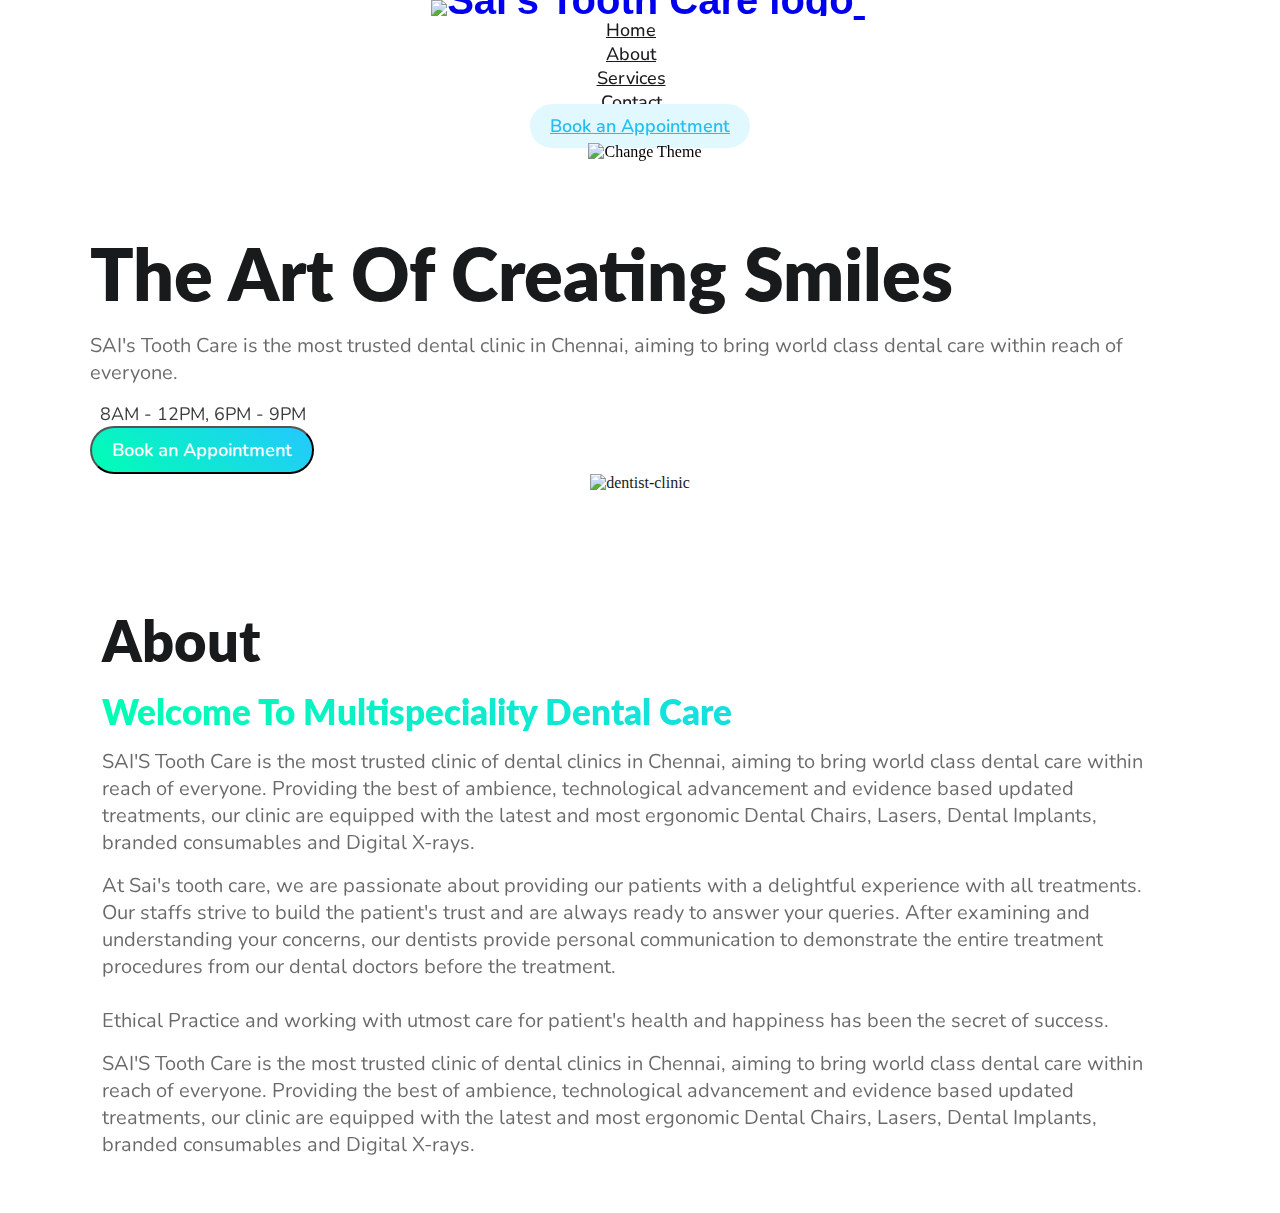
==== index.html @ fd43a9fb "about container added" ====
<!DOCTYPE html>
<html lang="en">

<head>
    <meta charset="UTF-8">
    <meta http-equiv="X-UA-Compatible" content="IE=edge">
    <meta name="viewport" content="width=device-width, initial-scale=1.0">
    <title>Sai's Tooth Care</title>
    <link rel="icon" href="images/favicon.png">
    <meta name="description"
        content="SAI'S Tooth Care is the most trusted dental clinic in Chennai, aiming to bring world class dental care within reach of everyone.">
    <meta name="keywords" content="SAI'S Tooth Care clinic, Dental Clinics, chennai dental, tooth care chennai, dental hospital near me, dental clinic, dental and medical problems,dental braces cost in chennai, dental centar, dental care, dental doctor, dental doctor near me, dental solutions, dental services, Multispeciality Dental Care, Multispeciality,  Dental Surgeon,dental treatment, dental technology, SAI'S TOOTH CARE, sai tooth care, sais tooth care chennai, Dental Fillings, Root Canal Treatment, Wisdom Teeth Removal, Braces &amp; Aligners, Dental Implants, Dentures, Bridges &amp; Crowns,
        Kids Dentistry, Smile Makeover, Teeth Whitening, Mouth Ulcers, Dental Consulting, doctor consulting,">
    <!-- css -->
    <link rel="stylesheet" href="styles/index.css">
    <link rel="stylesheet" href="styles/mobile.css">
    <link href="https://cdn.jsdelivr.net/npm/bootstrap@5.2.0-beta1/dist/css/bootstrap.min.css" rel="stylesheet"
        integrity="sha384-0evHe/X+R7YkIZDRvuzKMRqM+OrBnVFBL6DOitfPri4tjfHxaWutUpFmBp4vmVor" crossorigin="anonymous">
</head>

<body onload="myFunction()">
    <div id="loader">
        <lottie-player src="images/40503-gladiator-tooth.json" background="transparent" speed="1" loop autoplay>
        </lottie-player>
    </div>

    <div style="display:none;" id="main" class="animate-bottom main">
        <!-- NavBar -->
        <div class="sticky-top">
            <nav class="navbar navbar-expand-md justify-content-center ">
                <div class="container-fluid">
                    <a class="navbar-brand" href="index.html">
                        <img id="logo" src="images/logoclr.png" loading="lazy" title="Sai's Tooth Care"
                            alt="Sai's Tooth Care logo">
                    </a>
                    <button class="navbar-toggler" type="button" data-bs-toggle="collapse"
                        data-bs-target="#navbarNavDropdown" aria-controls="navbarNavDropdown" aria-expanded="false"
                        aria-label="Toggle navigation">
                        <span class="navbar-toggler-icon"></span>
                    </button>

                    <div class="collapse navbar-collapse justify-content-end " id="navbarNavDropdown">
                        <ul class="navbar-nav">
                            <li class="nav-item">
                                <a class="nav-link" aria-current="page" title="Home" href="index.html#home">Home</a>
                            </li>
                            <li class="nav-item">
                                <a class="nav-link" title="About" href="index.html#about">About</a>
                            </li>
                            <li class="nav-item">
                                <a class="nav-link" title="Services" href="index.html#services">Services</a>
                            </li>
                            <li class="nav-item">
                                <a class="nav-link" title="Contact" href="index.html#contact">Contact</a>
                            </li>
                            <li> <a class="btn btn-light nav-btn" href="#" style="border-radius: 50px;"
                                    title="Book an Appointment" type="button">Book an Appointment</a>
                            </li>
                            <li><img src="images/moon.png" id="daynight" alt="Change Theme" title="Change Theme">
                            </li>
                        </ul>
                    </div>
                </div>
            </nav>
        </div>
        <!-- top -->
        <section id="home">
            <div class="row">
                <div class="col-md-6 home-left">
                    <h1>The Art Of Creating Smiles
                        <lottie-player class="smile" src="https://assets8.lottiefiles.com/packages/lf20_I54hLY.json"
                            background="transparent" speed="1" loop autoplay>
                        </lottie-player>
                    </h1>
                    <p class="para">
                        SAI's Tooth Care is the most trusted dental clinic in Chennai, aiming to bring world class
                        dental care within reach of everyone.
                    </p>
                    <p title="Opening Time" class="time"><i class="far fa-clock"></i>8AM - 12PM, 6PM - 9PM</p>
                    <button class="btn btn-light top-btn" href="#" title="Book an Appointment" type="button">Book an
                        Appointment</buttons>
                </div>
                <div class="col-md-6 justify-content-center">
                    <img class="homesnap" src="images/dentist-clinic.png" alt="dentist-clinic">
                </div>
            </div>
        </section>

        <!-- About -->
        <section id="about">
            <h2>About</h2>
            <div class="row  about-row">
                <div class="col-md-4 justify-content-center">
                    <lottie-player class="about-snap"
                        src="https://assets6.lottiefiles.com/private_files/lf30_tolm1dij.json" background="transparent"
                        speed="1" loop autoplay>
                    </lottie-player>
                </div>
                <div class="col-md-8">
                    <h3>Welcome To Multispeciality Dental Care</h3>
                    <p class="para">
                        SAI'S Tooth Care is the most trusted clinic of dental clinics in Chennai, aiming to bring world
                        class dental care within reach of everyone. Providing the best of ambience, technological
                        advancement and evidence based updated treatments, our clinic are equipped with the latest and
                        most ergonomic Dental Chairs, Lasers, Dental Implants, branded consumables and Digital X-rays.
                    </p>
                </div>
            </div>
            <div class="row about-row">
                <div class="col-md-8">
                    <!-- <h3>Welcome To Multispeciality Dental Care</h3> -->
                    <p class="para">
                        At Sai's tooth care, we are passionate about providing our patients with a delightful experience
                        with all treatments. Our staffs strive to build the patient's trust and are always ready to
                        answer your queries. After examining and understanding your concerns, our dentists provide
                        personal communication to demonstrate the entire treatment procedures from our dental doctors
                        before the treatment. <br><br>
                        Ethical Practice and working with utmost care for patient's health and happiness has been the
                        secret of success.
                    </p>
                </div>
                <div class="col-md-4 justify-content-center">
                    <lottie-player class="about-snap" src="https://assets6.lottiefiles.com/packages/lf20_slcgd0bi.json"
                        background="transparent" speed="1" loop autoplay>
                    </lottie-player>
                </div>
            </div>
            <div class="row about-row">
                <div class="col-md-4 justify-content-center">
                    <lottie-player class="about-snap"
                        src="https://assets6.lottiefiles.com/packages/lf20_slcgd0bi.json" background="transparent"
                        speed="1" loop autoplay>
                    </lottie-player>
                </div>
                <div class="col-md-8">
                    <!-- <h3>Welcome To Multispeciality Dental Care</h3> -->
                    <p class="para">
                        SAI'S Tooth Care is the most trusted clinic of dental clinics in Chennai, aiming to bring world
                        class dental care within reach of everyone. Providing the best of ambience, technological
                        advancement and evidence based updated treatments, our clinic are equipped with the latest and
                        most ergonomic Dental Chairs, Lasers, Dental Implants, branded consumables and Digital X-rays.
                    </p>
                </div>
            </div>
        </section>
    </div>

    <!-- JavaScript Bundle with Popper -->
    <script src="index.js"></script>
    <script>
        var myVar;

        function myFunction() {
            myVar = setTimeout(showPage);
        }

        function showPage() {
            document.getElementById("loader").style.display = "none";
            document.getElementById("main").style.display = "block";
        }
    </script>
    <script src="https://cdn.jsdelivr.net/npm/bootstrap@5.2.0-beta1/dist/js/bootstrap.bundle.min.js"
        integrity="sha384-pprn3073KE6tl6bjs2QrFaJGz5/SUsLqktiwsUTF55Jfv3qYSDhgCecCxMW52nD2" crossorigin="anonymous">
    </script>
    <script defer src="https://use.fontawesome.com/releases/v5.15.4/js/all.js"
        integrity="sha384-rOA1PnstxnOBLzCLMcre8ybwbTmemjzdNlILg8O7z1lUkLXozs4DHonlDtnE7fpc" crossorigin="anonymous">
    </script>
    <script src="https://unpkg.com/@lottiefiles/lottie-player@latest/dist/lottie-player.js"></script>
</body>

</html>
---- styles/index.css ----
@import url('https://fonts.googleapis.com/css2?family=Lato:ital,wght@0,300;0,400;0,700;0,900;1,300;1,400;1,700;1,900&display=swap');
@import url('https://fonts.googleapis.com/css2?family=Nunito:ital,wght@0,200;0,300;0,400;0,500;0,600;0,700;0,800;0,900;1,200;1,300;1,400;1,500;1,600;1,700;1,800;1,900&display=swap');

* {
    margin: 0;
    padding: 0;
}

/*******   Scrollbar   *******/

/* width */
::-webkit-scrollbar {
    width: 10px;
}

/* Track */
::-webkit-scrollbar-track {
    box-shadow: inset 0 0 5px #dadada;
    border-radius: 10px;
}

/* Handle */
::-webkit-scrollbar-thumb {
    background: rgb(132, 132, 132);
    border-radius: 10px;
}

/* Handle on hover */
::-webkit-scrollbar-thumb:hover {
    background-color: rgb(116, 116, 116);
}

.dark_mode {
    --primary-color: #ffffff;
    --secondary-color: #181A1B;
    --third-color: #25bcef24;
    --fourth-color: #181A1B;
}

:root {
    --primary-color: #181A1B;
    --secondary-color: #fff;
    --third-color: #e2f8ff;
    --fourth-color: #7455F7;
}

#loader {
    position: absolute;
    background-color: aquamarine;
    border-radius: 50%;
    left: 50%;
    top: 50%;
    z-index: 1;
    width: 200px;
    margin: -100px 0 0 -100px;
}

#main {
    display: none;
}

.main {
    text-align: center;
}

body {
    margin: 0;
    padding: 0;
    background-color: var(--secondary-color) !important;
}

h1,
h2,
h3 {
    font-family: 'Lato', sans-serif;
    font-weight: 800 !important;
    margin-bottom: 1rem !important;
}

h1 {
    font-size: 4.5rem !important;
}

h2 {
    font-size: 3.5rem !important;
}

h3 {
    font-size: 2.2rem !important;
    /* color: #24c8ff !important; */
    background: -webkit-linear-gradient(42deg, #00ffb3 0%, #24c8ff 100%);
    -webkit-background-clip: text;
    -webkit-text-fill-color: transparent;
    text-decoration: underline !important;
}

p {
    font-family: 'Nunito', sans-serif;
}

.sticky-top {
    backdrop-filter: blur(20px);
}

.navbar-brand {
    text-align: start;
    font-size: 2.5rem !important;
    line-height: 0;
    font-weight: 700;
    font-family: 'Urbanist', sans-serif;
}

.navbar-brand img {
    height: 4rem;
    padding-left: 1rem;
    padding-right: 0;
}

.nav-link {
    color: var(--primary-color) !important;
    font-weight: 500 !important;
    font-size: 18px !important;
    transition: 300ms !important;
    padding-right: 18px !important;
    font-family: 'Nunito', sans-serif;
}

.nav-link.active {
    font-weight: 600 !important;
    color: #25BEEF !important;
}

.nav-link:hover {
    color: #25BEEF !important;
    text-decoration: underline;
}

.navbar-toggler-icon {
    border-color: rgb(255, 255, 255) !important;
}

.navbar-toggler {
    padding: var(--bs-navbar-toggler-padding-y) 0.5rem !important;
    font-size: var(--bs-navbar-toggler-font-size);
    line-height: 1;
    color: rgb(255 255 255) !important;
    background-color: rgb(255 255 255) !important;
    border: var(--bs-border-width) solid rgb(255, 255, 255) !important;
}

.nav-btn {
    color: #25BEEF !important;
    background-color: var(--third-color) !important;
    font-family: 'Nunito', sans-serif !important;
    border-radius: 50px !important;
    font-size: 18px !important;
    font-weight: 600 !important;
    padding: 10px 20px !important;
    transition: 300ms !important;
}

.nav-btn:hover {
    color: #fff !important;
    background-color: #25BEEF !important;
}

#daynight {
    width: 45px;
    padding: 5px;
    margin-left: 10px;
    cursor: pointer;
}

#daynight:hover {
    border-radius: 50px;
}

/* top */
#home {
    padding: 5% 7% 4%;
    color: var(--primary-color);
    z-index: -9;
    display: flex;
    align-items: center;
}

.home-left {
    text-align: start !important;
    padding: 2rem auto !important;
}

.para {
    font-size: 20px !important;
    margin-bottom: 1rem !important;
    color: var(--primary-color) !important;
    opacity: 65%;
}

.time {
    display: flex;
    font-size: 18px !important;
    align-items: center;
    cursor: pointer;
    color: var(--primary-color) !important;
    opacity: 85%;
}

.fa-clock {
    color: #24c8ff !important;
    padding-right: 10px;
    font-size: 45px;
    font-weight: 700;
}

.smile {
    width: 100px;
    margin: 1px;
    position: absolute;
    left: 600px;
    top: -140px;
}

.top-btn {
    color: rgb(255, 255, 255) !important;
    background: linear-gradient(42deg, #00ffb3 0%, #24c8ff 100%) !important;
    border-radius: 50px !important;
    font-family: 'Nunito', sans-serif !important;
    font-size: 18px !important;
    font-weight: 600 !important;
    padding: 10px 20px !important;
    transition: 600ms !important;
}

.top-btn:hover {
    transform: scale(1.05) !important;
    background: linear-gradient(42deg, #25BEEF 0%, #77ffd6 100%) !important;
}

.homesnap {
    z-index: -9;
    width: 100%;
}

/* about */
#about {
    padding: 5% 8% 3%;
    color: var(--primary-color) !important;
    text-align: left !important;
}

.about-row {
    display: flex !important;
    align-items: center;
}

.about-snap {
    z-index: -9;
    width: 100%;
}
---- styles/mobile.css ----
@media only screen and (max-width: 800px) {
    .navbar-brand img {
        height: 3rem;
        padding-left: 1rem;
    }

    .nav-link {
        font-size: 16px !important;
        padding-right: 16px !important;
    }

    .nav-btn {
        font-size: 14px !important;
        padding: 10px 12px !important;
    }

    /* top */
    #home {
        padding: 6% 6% 4%;
    }

    .home-left {
        padding: 1rem auto !important;
    }

    h1 {
        font-size: 3rem !important;
        margin-bottom: 1rem !important;
    }

    .para {
        font-size: 18px !important;
    }

    .time {
        font-size: 16px !important;
    }

    .smile {
        width: 90px;
        left: 290px;
        top: -260px;
    }

    .top-btn {
        font-size: 16px !important;
        padding: 10px 15px !important;
    }

    #about {
        padding: 5% 6% 3%;
    }
}

@media only screen and (max-width: 480px) {
    #home {
        padding: 14% 6% 4%;
    }

    .home-left {
        text-align: center !important;
    }

    .homesnap {
        padding: 4%;
    }

    .smile {
        display: none;
    }

    .time {
        justify-content: center;
        text-align: center;
    }
}
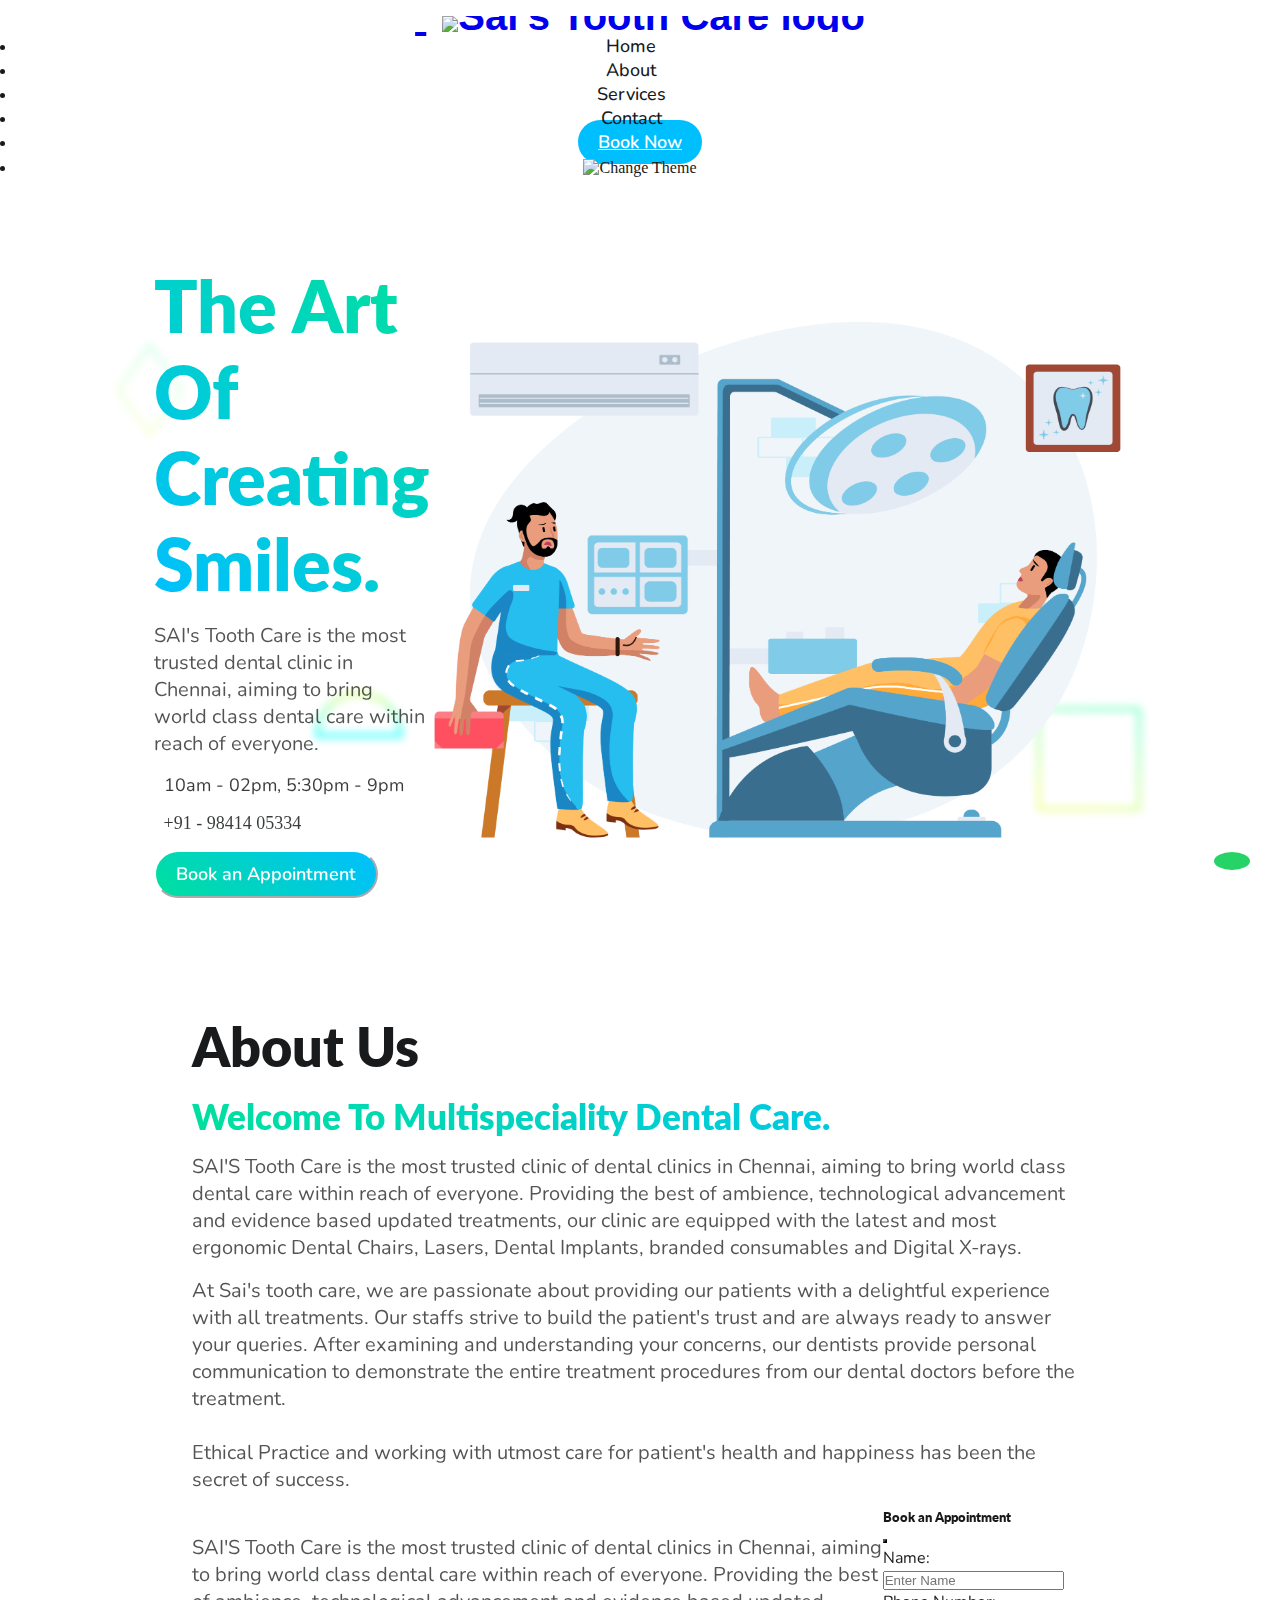
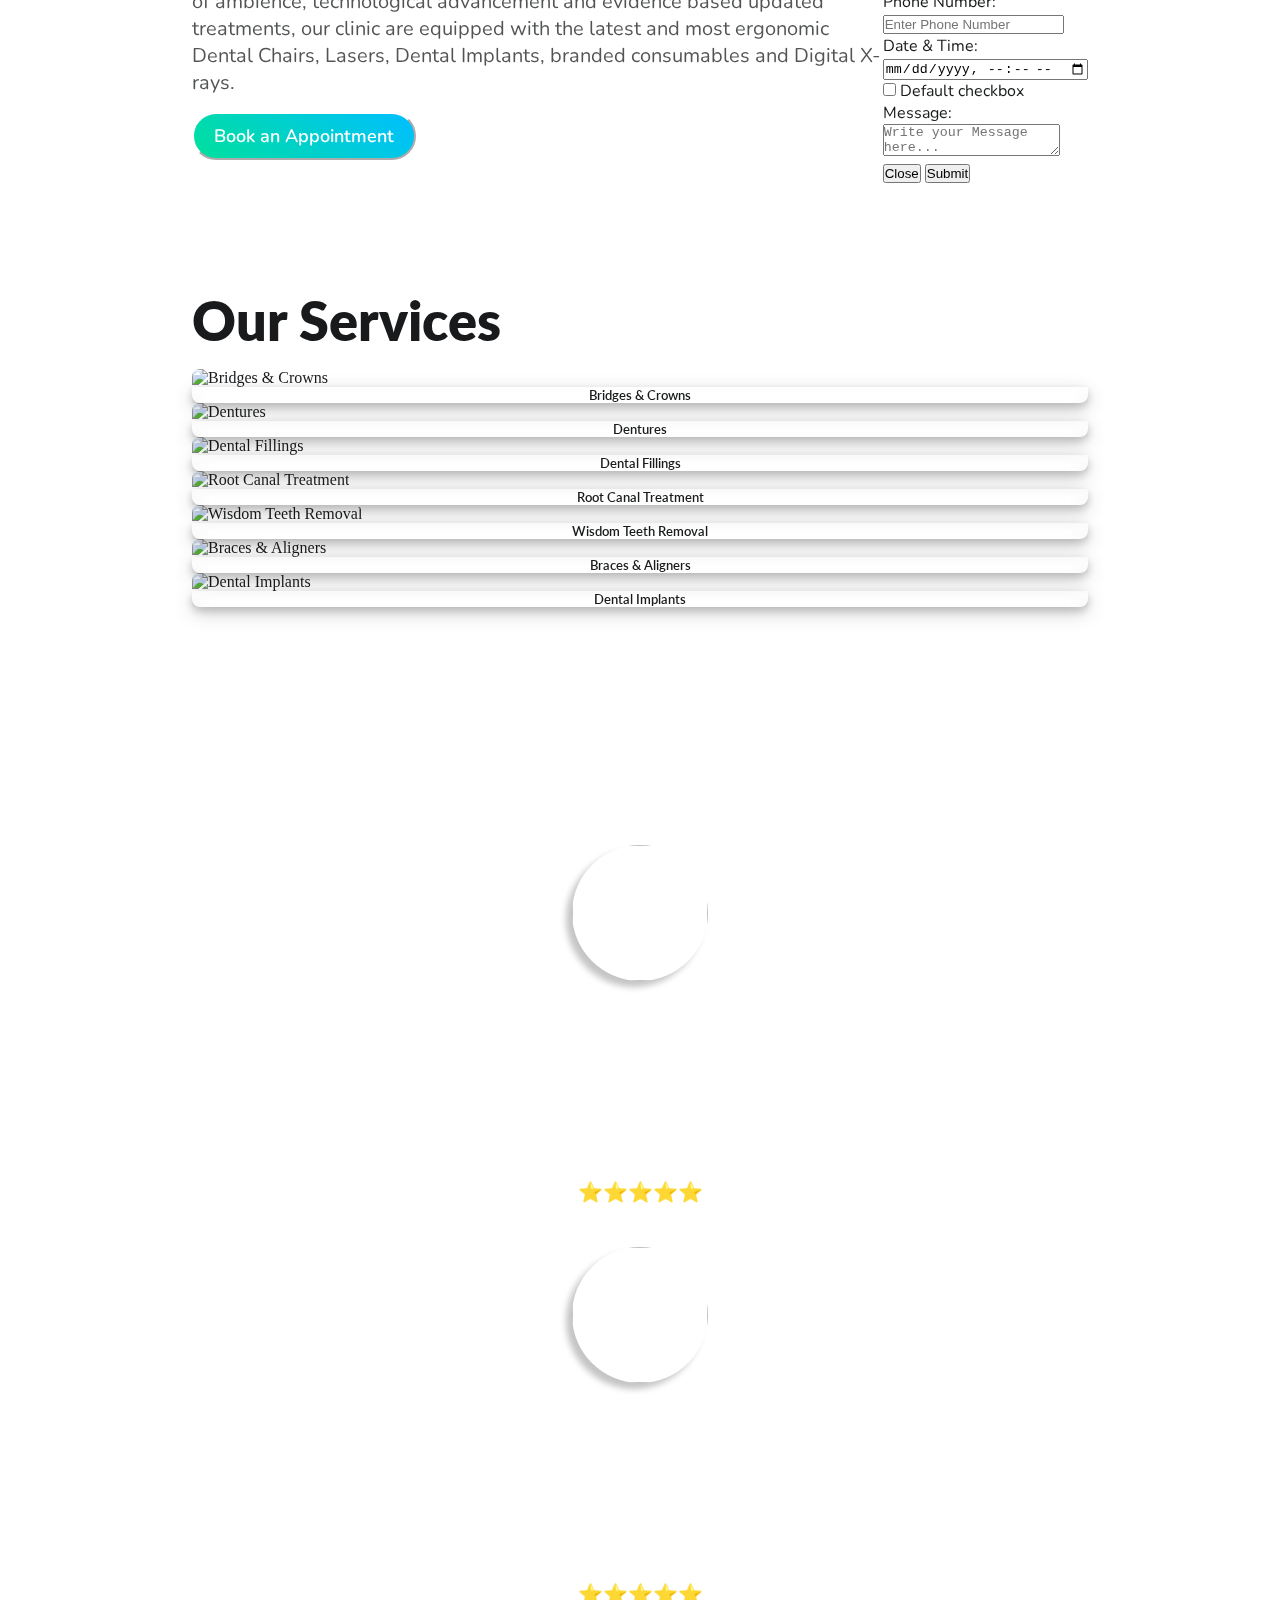
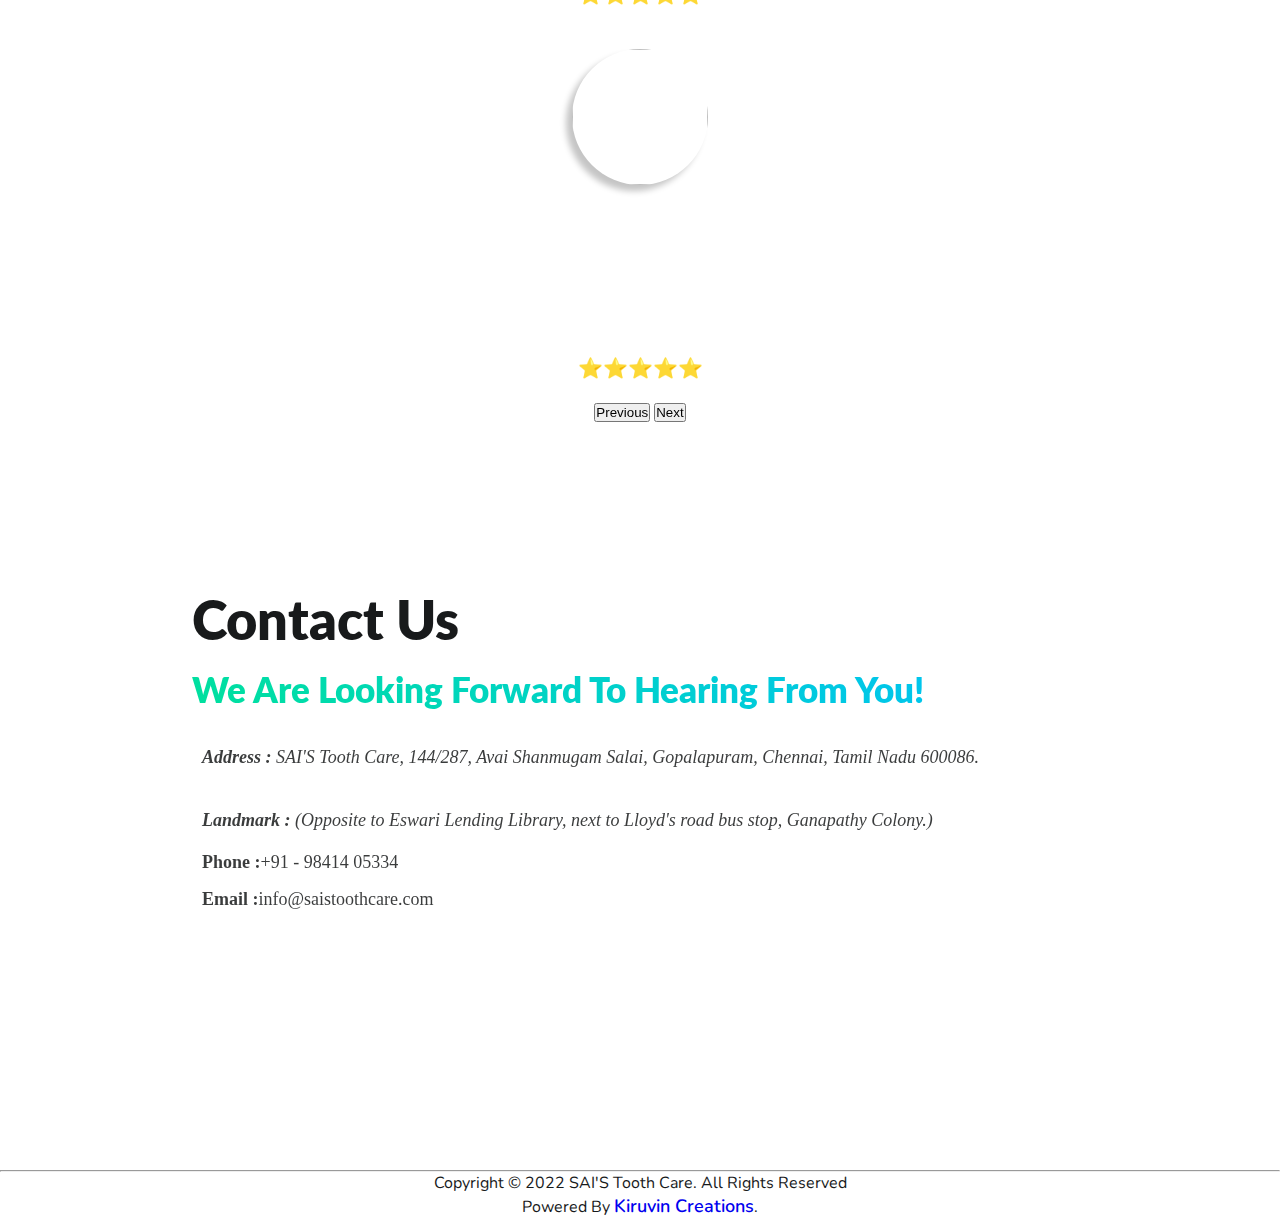
==== commit b171c1be: "bg changed size changed and more" ====
--- a/index.html
+++ b/index.html
@@ -18,27 +18,50 @@
         integrity="sha384-0evHe/X+R7YkIZDRvuzKMRqM+OrBnVFBL6DOitfPri4tjfHxaWutUpFmBp4vmVor" crossorigin="anonymous">
 </head>
 
-<body onload="myFunction()">
+<body onload="myFunction()" class="">
     <div id="loader">
         <lottie-player src="images/40503-gladiator-tooth.json" background="transparent" speed="1" loop autoplay>
         </lottie-player>
     </div>
 
     <div style="display:none;" id="main" class="animate-bottom main">
+        <a href="http://wa.me/+918552085521" target="_blank" title="Whatsapp" class="whatsapp"><i
+                class="fab fa-whatsapp" aria-hidden="true"></i></a>
+        <style>
+            .whatsapp {
+                position: fixed !important;
+                bottom: 30px;
+                right: 30px;
+                z-index: 99;
+                border: none;
+                outline: none;
+                background-color: #25D366;
+                color: white;
+                cursor: pointer;
+                padding: 9px 18px;
+                border-radius: 50%;
+                font-size: 30px;
+                transition: 300ms;
+            }
+
+            .whatsapp:hover {
+                color: white;
+                bottom: 35px;
+            }
+        </style>
         <!-- NavBar -->
         <div class="sticky-top">
             <nav class="navbar navbar-expand-md justify-content-center ">
                 <div class="container-fluid">
-                    <a class="navbar-brand" href="index.html">
-                        <img id="logo" src="images/logoclr.png" loading="lazy" title="Sai's Tooth Care"
-                            alt="Sai's Tooth Care logo">
-                    </a>
                     <button class="navbar-toggler" type="button" data-bs-toggle="collapse"
                         data-bs-target="#navbarNavDropdown" aria-controls="navbarNavDropdown" aria-expanded="false"
                         aria-label="Toggle navigation">
                         <span class="navbar-toggler-icon"></span>
-                    </button>
-
+                    </button><a class="navbar-brand" href="index.html">
+                        <img id="logo" src="images/logoclr.png" loading="lazy" title="Sai's Tooth Care"
+                            alt="Sai's Tooth Care logo">
+                    </a>
+                    <img src="images/moon.png" id="daynight" alt="Change Theme" title="Change Theme">
                     <div class="collapse navbar-collapse justify-content-end " id="navbarNavDropdown">
                         <ul class="navbar-nav">
                             <li class="nav-item">
@@ -53,96 +76,360 @@
                             <li class="nav-item">
                                 <a class="nav-link" title="Contact" href="index.html#contact">Contact</a>
                             </li>
-                            <li> <a class="btn btn-light nav-btn" href="#" style="border-radius: 50px;"
-                                    title="Book an Appointment" type="button">Book an Appointment</a>
-                            </li>
-                            <li><img src="images/moon.png" id="daynight" alt="Change Theme" title="Change Theme">
+                            <li> <a class="btn btn-light nav-btn" href="#" data-bs-toggle="modal"
+                                    data-bs-target="#exampleModal" title="Book an Appointment" type="button" style="
+                                    border-radius: 50px;" title="Book an Appointment" type="button">Book Now</a> </li>
+                            <li> <img src="images/moon.png" id="daynights" alt="Change Theme" title="Change Theme">
                             </li>
                         </ul>
                     </div>
                 </div>
             </nav>
         </div>
-        <!-- top -->
-        <section id="home">
-            <div class="row">
-                <div class="col-md-6 home-left">
-                    <h1>The Art Of Creating Smiles
-                        <lottie-player class="smile" src="https://assets8.lottiefiles.com/packages/lf20_I54hLY.json"
+        <main>
+            <!-- top -->
+            <section id="home">
+                <div class="row">
+                    <div class="col-md-6 home-left">
+                        <h1>The Art Of Creating Smiles.
+                            <!-- <lottie-player class="smile" src="https://assets8.lottiefiles.com/packages/lf20_I54hLY.json"
+                            background="transparent" speed="1" loop autoplay>
+                        </lottie-player> -->
+                        </h1>
+                        <p class="para">
+                            SAI's Tooth Care is the most trusted dental clinic in Chennai, aiming to bring world class
+                            dental care within reach of everyone.
+                        </p>
+                        <p title="Opening Time" class="time"><i class="far fa-clock"></i>10am - 02pm, 5:30pm - 9pm</p>
+                        <a title="Call SAI's tooth care" class="time" href="tel:+9198414 05334"><i
+                                class="fas fa-phone-alt"></i>+91 - 98414 05334</a>
+                        <button class="btn btn-light top-btn" data-bs-toggle="modal" data-bs-target="#exampleModal"
+                            title="Book an Appointment" type="button">Book an Appointment</buttons>
+                    </div>
+                    <div class="col-md-6 home-right justify-content-center">
+                        <img class="homesnap" loading="lazy" src="images/dentist-clinic.png" alt="dentist-clinic">
+                    </div>
+                </div>
+            </section>
+
+            <!-- About -->
+            <section id="about">
+                <h2>About Us</h2>
+                <div class="row  about-row">
+                    <div class="col-md-4 justify-content-center">
+                        <lottie-player class="about-snap"
+                            src="https://assets6.lottiefiles.com/private_files/lf30_tolm1dij.json"
                             background="transparent" speed="1" loop autoplay>
                         </lottie-player>
-                    </h1>
-                    <p class="para">
-                        SAI's Tooth Care is the most trusted dental clinic in Chennai, aiming to bring world class
-                        dental care within reach of everyone.
-                    </p>
-                    <p title="Opening Time" class="time"><i class="far fa-clock"></i>8AM - 12PM, 6PM - 9PM</p>
-                    <button class="btn btn-light top-btn" href="#" title="Book an Appointment" type="button">Book an
-                        Appointment</buttons>
-                </div>
-                <div class="col-md-6 justify-content-center">
-                    <img class="homesnap" src="images/dentist-clinic.png" alt="dentist-clinic">
-                </div>
-            </div>
-        </section>
-
-        <!-- About -->
-        <section id="about">
-            <h2>About</h2>
-            <div class="row  about-row">
-                <div class="col-md-4 justify-content-center">
-                    <lottie-player class="about-snap"
-                        src="https://assets6.lottiefiles.com/private_files/lf30_tolm1dij.json" background="transparent"
-                        speed="1" loop autoplay>
-                    </lottie-player>
-                </div>
-                <div class="col-md-8">
-                    <h3>Welcome To Multispeciality Dental Care</h3>
-                    <p class="para">
-                        SAI'S Tooth Care is the most trusted clinic of dental clinics in Chennai, aiming to bring world
-                        class dental care within reach of everyone. Providing the best of ambience, technological
-                        advancement and evidence based updated treatments, our clinic are equipped with the latest and
-                        most ergonomic Dental Chairs, Lasers, Dental Implants, branded consumables and Digital X-rays.
-                    </p>
-                </div>
-            </div>
-            <div class="row about-row">
-                <div class="col-md-8">
-                    <!-- <h3>Welcome To Multispeciality Dental Care</h3> -->
-                    <p class="para">
-                        At Sai's tooth care, we are passionate about providing our patients with a delightful experience
-                        with all treatments. Our staffs strive to build the patient's trust and are always ready to
-                        answer your queries. After examining and understanding your concerns, our dentists provide
-                        personal communication to demonstrate the entire treatment procedures from our dental doctors
-                        before the treatment. <br><br>
-                        Ethical Practice and working with utmost care for patient's health and happiness has been the
-                        secret of success.
-                    </p>
-                </div>
-                <div class="col-md-4 justify-content-center">
-                    <lottie-player class="about-snap" src="https://assets6.lottiefiles.com/packages/lf20_slcgd0bi.json"
-                        background="transparent" speed="1" loop autoplay>
-                    </lottie-player>
-                </div>
-            </div>
-            <div class="row about-row">
-                <div class="col-md-4 justify-content-center">
-                    <lottie-player class="about-snap"
-                        src="https://assets6.lottiefiles.com/packages/lf20_slcgd0bi.json" background="transparent"
-                        speed="1" loop autoplay>
-                    </lottie-player>
-                </div>
-                <div class="col-md-8">
-                    <!-- <h3>Welcome To Multispeciality Dental Care</h3> -->
-                    <p class="para">
-                        SAI'S Tooth Care is the most trusted clinic of dental clinics in Chennai, aiming to bring world
-                        class dental care within reach of everyone. Providing the best of ambience, technological
-                        advancement and evidence based updated treatments, our clinic are equipped with the latest and
-                        most ergonomic Dental Chairs, Lasers, Dental Implants, branded consumables and Digital X-rays.
-                    </p>
-                </div>
-            </div>
-        </section>
+                    </div>
+                    <div class="col-md-8">
+                        <h3>Welcome To Multispeciality Dental Care.</h3>
+                        <p class="para">
+                            SAI'S Tooth Care is the most trusted clinic of dental clinics in Chennai, aiming to bring
+                            world
+                            class dental care within reach of everyone. Providing the best of ambience, technological
+                            advancement and evidence based updated treatments, our clinic are equipped with the latest
+                            and
+                            most ergonomic Dental Chairs, Lasers, Dental Implants, branded consumables and Digital
+                            X-rays.
+                        </p>
+                    </div>
+                </div>
+                <div style="flex-wrap: wrap-reverse;" class="row about-row">
+                    <div class="col-md-8">
+                        <p class="para">
+                            At Sai's tooth care, we are passionate about providing our patients with a delightful
+                            experience
+                            with all treatments. Our staffs strive to build the patient's trust and are always ready to
+                            answer your queries. After examining and understanding your concerns, our dentists provide
+                            personal communication to demonstrate the entire treatment procedures from our dental
+                            doctors
+                            before the treatment. <br><br>
+                            Ethical Practice and working with utmost care for patient's health and happiness has been
+                            the
+                            secret of success.
+                        </p>
+                    </div>
+                    <div class="col-md-4 justify-content-center">
+                        <lottie-player class="about-snap"
+                            src="https://assets7.lottiefiles.com/packages/lf20_bgjah2jz.json" background="transparent"
+                            speed="1" loop autoplay>
+                        </lottie-player>
+                    </div>
+                </div>
+                <div class="row about-row">
+                    <div class="col-md-4 justify-content-center">
+                        <lottie-player class="about-snap"
+                            src="https://assets6.lottiefiles.com/packages/lf20_slcgd0bi.json" background="transparent"
+                            speed="1" loop autoplay>
+                        </lottie-player>
+                    </div>
+                    <div class="col-md-8">
+                        <p class="para">
+                            SAI'S Tooth Care is the most trusted clinic of dental clinics in Chennai, aiming to bring
+                            world
+                            class dental care within reach of everyone. Providing the best of ambience, technological
+                            advancement and evidence based updated treatments, our clinic are equipped with the latest
+                            and
+                            most ergonomic Dental Chairs, Lasers, Dental Implants, branded consumables and Digital
+                            X-rays.
+                        </p>
+                        <button class="btn btn-light top-btn" data-bs-toggle="modal" data-bs-target="#exampleModal"
+                            title="Book an Appointment" type="button">Book an Appointment</buttons>
+                    </div>
+
+                    <div class="modal fade" id="exampleModal" tabindex="-1" aria-labelledby="exampleModalLabel"
+                        aria-hidden="true">
+                        <div class="modal-dialog">
+                            <div class="modal-content">
+                                <div class="modal-header">
+                                    <h5 class="modal-title" id="exampleModalLabel">Book an Appointment</h5>
+                                    <button type="button" class="btn-close" data-bs-dismiss="modal"
+                                        aria-label="Close"></button>
+                                </div>
+                                <div class="modal-body">
+                                    <form>
+                                        <div class="mb-3">
+                                            <label for="recipient-name" class="col-form-label">Name:</label>
+                                            <input type="text" name="Name" class="form-control" required
+                                                placeholder="Enter Name" id="recipient-name">
+                                        </div>
+                                        <!-- <div class="mb-3">
+                                        <label for="recipient-email" class="col-form-label">Email:</label>
+                                        <input type="email" class="form-control" id="recipient-name">
+                                    </div> -->
+                                        <div class="mb-3">
+                                            <label for="recipient-tel" class="col-form-label">Phone Number:</label>
+                                            <input type="tel" name="Phone" class="form-control" required
+                                                placeholder="Enter Phone Number" id="recipient-name">
+                                        </div>
+                                        <div class="mb-3">
+                                            <label for="datetime" class="col-form-label">Date & Time:</label>
+                                            <input type="datetime-local" id="datetime-local" class="form-control"
+                                                required placeholder="Date & Time">
+                                        </div>
+
+                                        <div class="form-check">
+                                            <input class="form-check-input" type="checkbox" value="checkbox"
+                                                id="flexCheckDefault">
+                                            <label class="form-check-label" for="flexCheckDefault">
+                                                Default checkbox
+                                            </label>
+                                        </div>
+                                        <div class="mb-3">
+                                            <label for="message-text" class="col-form-label">Message:</label>
+                                            <textarea class="form-control" name="Message" required
+                                                placeholder="Write your Message here..." id="message-text"></textarea>
+                                        </div>
+                                    </form>
+                                </div>
+                                <div class="modal-footer">
+                                    <button type="button" class="btn btn-secondary"
+                                        data-bs-dismiss="modal">Close</button>
+                                    <button type="button" class="btn btn-primary">Submit</button>
+                                </div>
+                            </div>
+                        </div>
+                    </div>
+                </div>
+            </section>
+            <!-- Services -->
+            <section id="services">
+                <h2>Our Services</h2>
+                <div class="row g-3" style="justify-content: center;">
+                    <div class="col-12 col-md-4 col-lg-3 py-2">
+                        <div class="card" title="Bridges & Crowns">
+                            <img src="images/Bridges-Crowns.jpg" class="card-img-top" alt="Bridges & Crowns">
+                            <div class="card-body">
+                                <h5 class="card-title">Bridges & Crowns</h5>
+                            </div>
+                        </div>
+                    </div>
+                    <div class="col-12 col-md-4 col-lg-3 py-2">
+                        <div class="card" title="Dentures">
+                            <img src="images/dentures.jpg" class="card-img-top" loading="lazy" alt="Dentures">
+                            <div class="card-body">
+                                <h5 class="card-title">Dentures</h5>
+                            </div>
+                        </div>
+                    </div>
+                    <div class="col-12 col-md-4 col-lg-3 py-2">
+                        <div class="card" title="Dental Fillings">
+                            <img src="images/dental-fillings.jpg" class="card-img-top" loading="lazy"
+                                alt="Dental Fillings">
+                            <div class="card-body">
+                                <h5 class="card-title">Dental Fillings</h5>
+                            </div>
+                        </div>
+                    </div>
+                    <div class="col-12 col-md-4 col-lg-3 py-2">
+                        <div class="card" title="Root Canal Treatment">
+                            <img src="images/root-canal-treatment.jpg" class="card-img-top" loading="lazy"
+                                alt="Root Canal Treatment">
+                            <div class="card-body">
+                                <h5 class="card-title">Root Canal Treatment</h5>
+                            </div>
+                        </div>
+                    </div>
+                    <div class="col-12 col-md-4 col-lg-3 py-2">
+                        <div class="card" title="Wisdom Teeth Removal">
+                            <img src="images/wisdom-teeth-removal.jpg" class="card-img-top" loading="lazy"
+                                alt="Wisdom Teeth Removal">
+                            <div class="card-body">
+                                <h5 class="card-title">Wisdom Teeth Removal</h5>
+                            </div>
+                        </div>
+                    </div>
+                    <div class="col-12 col-md-4 col-lg-3 py-2">
+                        <div class="card" title="Braces & Aligners">
+                            <img src="images/braces-aligners.jpg" class="card-img-top" loading="lazy"
+                                alt="Braces & Aligners">
+                            <div class="card-body">
+                                <h5 class="card-title">Braces & Aligners</h5>
+                            </div>
+                        </div>
+                    </div>
+                    <div class="col-12 col-md-4 col-lg-3 py-2">
+                        <div class="card" title="Dental Implants">
+                            <img src="images/dental-implants.jpg" class="card-img-top" loading="lazy"
+                                alt="Dental Implants">
+                            <div class="card-body">
+                                <h5 class="card-title">Dental Implants</h5>
+                            </div>
+                        </div>
+                    </div>
+                </div>
+            </section>
+
+
+            <!-- testimonial -->
+            <section class="testimonial text-center">
+                <div class="container">
+                    <div class="heading white-heading">
+                        Testimonial
+                    </div>
+                    <div id="carouselExampleIndicators" class="carousel slide" data-bs-ride="carousel">
+                        <div class="carousel-inner" role="listbox">
+                            <div class="carousel-item active">
+                                <div class="testimonial4_slide">
+                                    <img src="https://cdn-icons-png.flaticon.com/512/3177/3177440.png"
+                                        class="img-circle img-responsive" />
+                                    <p>I am wondered by the patience of the doctor who answered each and every concern
+                                        of
+                                        mine regarding the problem, procedure and cost. A patient needs to know if they
+                                        are
+                                        in good hands and Sai's Tooth Care definitely made me feel that. Thank you so
+                                        much
+                                        for the wonderful outcome of the treatment undergone.
+                                    </p>
+                                    <h4>Thendral Saravanan</h4>
+                                    <p class="stars">⭐⭐⭐⭐⭐</p>
+                                </div>
+                            </div>
+                            <div class="carousel-item">
+                                <div class="testimonial4_slide">
+                                    <img src="https://cdn-icons-png.flaticon.com/512/3177/3177440.png"
+                                        class="img-circle img-responsive" />
+                                    <p>Visited sai Dental clinic for getting my teeth filled. Dr. Indhumathy did a
+                                        beautiful
+                                        composite filling and gave me tips on maintenance of teeth and importance of
+                                        regular
+                                        brushing and flossing. The standards of the clinic is in par with most other
+                                        advanced clinics. Doctor also gave me a tour around the clinic and it was very
+                                        impressive.
+                                    </p>
+                                    <h4>Saro Saranya</h4>
+                                    <p class="stars">⭐⭐⭐⭐⭐</p>
+                                </div>
+                            </div>
+                            <div class="carousel-item">
+                                <div class="testimonial4_slide">
+                                    <img src="https://cdn-icons-png.flaticon.com/512/3177/3177440.png"
+                                        class="img-circle img-responsive" />
+                                    <p>Finding a dentist isn’t hard. Finding a good dentist is a little more of a
+                                        challenge.
+                                        Finding a dentist you absolutely trust and like going to is like winning the
+                                        gold
+                                        medal..Excellent family dental clinic providing friendly and professional
+                                        services
+                                        customized to every individual patient's needs.
+                                    </p>
+                                    <h4>Kiran babani</h4>
+                                    <p class="stars">⭐⭐⭐⭐⭐</p>
+                                </div>
+                            </div>
+                        </div>
+                        <button class="carousel-control-prev" type="button" data-bs-target="#carouselExampleIndicators"
+                            data-bs-slide="prev">
+                            <span class="carousel-control-prev-icon" aria-hidden="true"></span>
+                            <span class="visually-hidden">Previous</span>
+                        </button>
+                        <button class="carousel-control-next" type="button" data-bs-target="#carouselExampleIndicators"
+                            data-bs-slide="next">
+                            <span class="carousel-control-next-icon" aria-hidden="true"></span>
+                            <span class="visually-hidden">Next</span>
+                        </button>
+                    </div>
+                </div>
+            </section>
+
+            <!-- Contact -->
+            <section id="contact">
+                <h2>Contact Us</h2>
+                <h3>We Are Looking Forward To Hearing From You!</h3>
+                <div class="row">
+                    <div class="col-sm-12 col-md-6 address">
+                        <a href="https://goo.gl/maps/KR3ChK2BuzgPSYSm9" target="_blank" title="Address" class="time">
+                            <Address><i class="fas fa-map-marked-alt c-icon"></i> <b> Address : </b>SAI'S Tooth Care,
+                                144/287, Avai Shanmugam Salai, Gopalapuram, Chennai, Tamil Nadu 600086.</Address>
+                        </a>
+                        <a href="https://goo.gl/maps/KR3ChK2BuzgPSYSm9" target="_blank" title="Landmark" class="time">
+                            <Address><i class="fas fa-map c-icon"></i><b> Landmark : </b>(Opposite to Eswari Lending
+                                Library, next to Lloyd's road bus stop, Ganapathy Colony.)</Address>
+                        </a>
+                        <a title="Call SAI's tooth care" class="time tel-mail" target="_blank"
+                            href="tel:+9198414 05334"><i class="fas fa-phone-alt  c-icon"></i><b>Phone : </b> +91 -
+                            98414 05334</a>
+                        <a title="Mail SAI's tooth care" class="time tel-mail" target="_blank"
+                            href="mailto:info@saistoothcare.com"><i class="fas fa-envelope  c-icon"></i></i>
+                            <b>Email : </b> info@saistoothcare.com</a>
+                        <div class="row">
+                            <div class="col">
+                                <a class="btn facebook s-icon" href="#" target="_blank" title="Facebook"
+                                    role="button"><i class="fab fa-facebook-f "></i></a>
+                            </div>
+                            <div class="col">
+                                <a class="btn instagram s-icon" href="#" target="_blank" title="Instagram"
+                                    role="button"><i class="fab fa-instagram"></i></a>
+                            </div>
+                            <div class="col">
+                                <a class="btn twitter s-icon" href="#" target="_blank" title="Twitter" role="button"><i
+                                        class="fab fa-twitter"></i></a>
+                            </div>
+                        </div>
+
+                    </div>
+                    <iframe class="col-sm-12 col-md-6 justify-content-center"
+                        src="https://www.google.com/maps/embed?pb=!1m14!1m8!1m3!1d7773.590815864222!2d80.25988!3d13.048691!3m2!1i1024!2i768!4f13.1!3m3!1m2!1s0x0%3A0xedb656ef9f4739bd!2sSAI&#39;S%20TOOTH%20CARE!5e0!3m2!1sen!2sin!4v1660898668279!5m2!1sen!2sin"
+                        allowfullscreen="" loading="lazy" referrerpolicy="no-referrer-when-downgrade">
+                    </iframe>
+                </div>
+
+            </section>
+            <hr>
+        </main>
+
+
+        <!-- footer -->
+        <footer>
+            <section id="footer">
+                <p>Copyright © 2022 SAI'S Tooth Care. All Rights Reserved</p>
+                <p class="font3">Powered By <a class="footlink" title="Kiruvin Creations" target="_blank"
+                        href="https://www.kiruvin.com/">Kiruvin
+                        Creations</a>.
+                </p>
+            </section>
+        </footer>
     </div>
 
     <!-- JavaScript Bundle with Popper -->
--- a/styles/index.css
+++ b/styles/index.css
@@ -4,37 +4,35 @@
 * {
     margin: 0;
     padding: 0;
+    scroll-behavior: smooth;
 }
 
 /*******   Scrollbar   *******/
 
-/* width */
 ::-webkit-scrollbar {
     width: 10px;
 }
 
-/* Track */
 ::-webkit-scrollbar-track {
-    box-shadow: inset 0 0 5px #dadada;
     border-radius: 10px;
 }
 
-/* Handle */
 ::-webkit-scrollbar-thumb {
-    background: rgb(132, 132, 132);
+    background: rgba(83, 83, 83, 0.5);
     border-radius: 10px;
-}
-
-/* Handle on hover */
+    opacity: 60%;
+}
+
 ::-webkit-scrollbar-thumb:hover {
-    background-color: rgb(116, 116, 116);
+    background-color: rgba(77, 77, 77, 0.76);
 }
 
 .dark_mode {
     --primary-color: #ffffff;
-    --secondary-color: #181A1B;
+    --secondary-color: #1c2021;
     --third-color: #25bcef24;
     --fourth-color: #181A1B;
+    --fliter: grayscale(10%) invert(90%) contrast(100%);
 }
 
 :root {
@@ -42,6 +40,7 @@
     --secondary-color: #fff;
     --third-color: #e2f8ff;
     --fourth-color: #7455F7;
+    --fliter: none;
 }
 
 #loader {
@@ -66,40 +65,74 @@
 body {
     margin: 0;
     padding: 0;
+    color: var(--primary-color) !important;
     background-color: var(--secondary-color) !important;
+    background-image: url("data:image/svg+xml,%3Csvg xmlns='http://www.w3.org/2000/svg' viewBox='0 0 1600 900'%3E%3Cdefs%3E%3ClinearGradient id='a' x1='0' x2='0' y1='1' y2='0' gradientTransform='rotate(0,0.5,0.5)'%3E%3Cstop offset='0' stop-color='%230FF'/%3E%3Cstop offset='1' stop-color='%23CF6'/%3E%3C/linearGradient%3E%3ClinearGradient id='b' x1='0' x2='0' y1='0' y2='1' gradientTransform='rotate(200,0.5,0.5)'%3E%3Cstop offset='0' stop-color='%23E5FF3E'/%3E%3Cstop offset='1' stop-color='%2323FFA3'/%3E%3C/linearGradient%3E%3C/defs%3E%3Cg fill='%23FFF' fill-opacity='0' stroke-miterlimit='10'%3E%3Cg stroke='url(%23a)' stroke-width='3.3'%3E%3Cpath d='M1409 581 1450.35 511 1490 581z'/%3E%3Ccircle stroke-width='1.1' transform='' cx='500' cy='100' r='40'/%3E%3Cpath transform='' d='M400.86 735.5h-83.73c0-23.12 18.74-41.87 41.87-41.87S400.86 712.38 400.86 735.5z'/%3E%3C/g%3E%3Cg stroke='url(%23b)' stroke-width='1'%3E%3Cpath transform='' d='M149.8 345.2 118.4 389.8 149.8 434.4 181.2 389.8z'/%3E%3Crect stroke-width='2.2' transform='' x='1039' y='709' width='100' height='100'/%3E%3Cpath transform='' d='M1426.8 132.4 1405.7 168.8 1363.7 168.8 1342.7 132.4 1363.7 96 1405.7 96z'/%3E%3C/g%3E%3C/g%3E%3C/svg%3E");
+    background-attachment: fixed;
+    background-size: cover;
+}
+
+main {
+    backdrop-filter: blur(4px) !important;
 }
 
 h1,
 h2,
-h3 {
+h3,
+h5 {
     font-family: 'Lato', sans-serif;
     font-weight: 800 !important;
-    margin-bottom: 1rem !important;
 }
 
 h1 {
     font-size: 4.5rem !important;
-}
-
-h2 {
-    font-size: 3.5rem !important;
-}
-
-h3 {
-    font-size: 2.2rem !important;
-    /* color: #24c8ff !important; */
-    background: -webkit-linear-gradient(42deg, #00ffb3 0%, #24c8ff 100%);
+    background: -webkit-linear-gradient(224deg, #00e09d 0%, #00bfff 100%);
     -webkit-background-clip: text;
     -webkit-text-fill-color: transparent;
     text-decoration: underline !important;
+    margin-bottom: 1rem !important;
+}
+
+h2 {
+    font-size: 3.4rem !important;
+    position: relative;
+    text-decoration: none;
+    cursor: pointer;
+    margin-bottom: 1rem !important;
+}
+
+
+h2::after {
+    position: absolute;
+    bottom: 0;
+    left: 0;
+    content: "";
+    width: 0%;
+    height: 3px;
+    background-color: var(--primary-color);
+    transition: all 0.5s;
+}
+
+h2:hover::after {
+    width: 15%;
+}
+
+h3 {
+    font-size: 2.2rem !important;
+    background: -webkit-linear-gradient(42deg, #00e09d 0%, #00bfff 100%);
+    -webkit-background-clip: text;
+    -webkit-text-fill-color: transparent;
+    text-decoration: underline !important;
+    margin-bottom: 1rem !important;
 }
 
 p {
     font-family: 'Nunito', sans-serif;
+    color: var(--primary-color) !important;
 }
 
 .sticky-top {
-    backdrop-filter: blur(20px);
+    background-color: var(--secondary-color);
 }
 
 .navbar-brand {
@@ -114,6 +147,10 @@
     height: 4rem;
     padding-left: 1rem;
     padding-right: 0;
+}
+
+.container-fluid {
+    padding: 1rem !important;
 }
 
 .nav-link {
@@ -123,6 +160,8 @@
     transition: 300ms !important;
     padding-right: 18px !important;
     font-family: 'Nunito', sans-serif;
+    position: relative;
+    text-decoration: none;
 }
 
 .nav-link.active {
@@ -130,9 +169,19 @@
     color: #25BEEF !important;
 }
 
-.nav-link:hover {
-    color: #25BEEF !important;
-    text-decoration: underline;
+.nav-link::after {
+    position: absolute;
+    top: 30px;
+    left: 8px;
+    content: "";
+    width: 0%;
+    height: 3px;
+    background-color: #25BEEF !important;
+    transition: all 0.5s;
+}
+
+.nav-link:hover::after {
+    width: 80%;
 }
 
 .navbar-toggler-icon {
@@ -149,8 +198,8 @@
 }
 
 .nav-btn {
-    color: #25BEEF !important;
-    background-color: var(--third-color) !important;
+    color: #fff !important;
+    background-color: #00bfff !important;
     font-family: 'Nunito', sans-serif !important;
     border-radius: 50px !important;
     font-size: 18px !important;
@@ -165,25 +214,43 @@
 }
 
 #daynight {
+    display: none;
     width: 45px;
     padding: 5px;
     margin-left: 10px;
+    z-index: 99;
     cursor: pointer;
 }
 
-#daynight:hover {
+
+#daynights {
+    width: 45px;
+    padding: 5px;
+    margin: auto 10px;
+    z-index: 99;
+    cursor: pointer;
+}
+
+#daynight:hover,
+#daynights:hover {
     border-radius: 50px;
+    background-color: #4b4b4b6c !important;
+
 }
 
 /* top */
 #home {
-    padding: 5% 7% 4%;
-    color: var(--primary-color);
+    padding: 5% 12% 4%;
     z-index: -9;
     display: flex;
     align-items: center;
 }
 
+#home .row {
+    display: flex !important;
+    align-items: center;
+}
+
 .home-left {
     text-align: start !important;
     padding: 2rem auto !important;
@@ -192,24 +259,30 @@
 .para {
     font-size: 20px !important;
     margin-bottom: 1rem !important;
-    color: var(--primary-color) !important;
-    opacity: 65%;
+    opacity: 75%;
 }
 
 .time {
     display: flex;
     font-size: 18px !important;
+    color: var(--primary-color) !important;
     align-items: center;
+    text-decoration: none;
     cursor: pointer;
-    color: var(--primary-color) !important;
     opacity: 85%;
-}
-
-.fa-clock {
+    margin-bottom: 1rem !important;
+}
+
+.fa-clock,
+.fa-phone-alt {
     color: #24c8ff !important;
     padding-right: 10px;
     font-size: 45px;
     font-weight: 700;
+}
+
+.fa-phone-alt {
+    font-size: 40px !important;
 }
 
 .smile {
@@ -221,19 +294,22 @@
 }
 
 .top-btn {
-    color: rgb(255, 255, 255) !important;
-    background: linear-gradient(42deg, #00ffb3 0%, #24c8ff 100%) !important;
+    color: #fff !important;
+    background: linear-gradient(42deg, #00e09d 0%, #00bfff 100%) !important;
+    border-color: white !important;
     border-radius: 50px !important;
     font-family: 'Nunito', sans-serif !important;
     font-size: 18px !important;
     font-weight: 600 !important;
     padding: 10px 20px !important;
-    transition: 600ms !important;
+    transition: 300ms !important;
 }
 
 .top-btn:hover {
+    color: #fff !important;
+    background: linear-gradient(42deg, #00bfff 0%, #00e09d 100%) !important;
     transform: scale(1.05) !important;
-    background: linear-gradient(42deg, #25BEEF 0%, #77ffd6 100%) !important;
+    border-color: white !important;
 }
 
 .homesnap {
@@ -241,10 +317,30 @@
     width: 100%;
 }
 
+.home-right {
+    display: flex;
+    justify-content: center;
+    align-items: center;
+}
+
+.modal-dialog,
+.modal-header,
+.modal-footer,
+.modal-body {
+    background-color: var(--secondary-color) !important;
+    color: var(--primary-color) !important;
+    border: none !important;
+    font-family: 'Nunito', sans-serif;
+}
+
+.btn-close {
+    color: #fff !important;
+    background-color: #fff !important;
+}
+
 /* about */
 #about {
-    padding: 5% 8% 3%;
-    color: var(--primary-color) !important;
+    padding: 5% 15% 3%;
     text-align: left !important;
 }
 
@@ -256,4 +352,380 @@
 .about-snap {
     z-index: -9;
     width: 100%;
-}+}
+
+/* services */
+#services {
+    padding: 5% 15% 5%;
+    text-align: left !important;
+}
+
+.card {
+    border-radius: 10px !important;
+    transition: 150ms;
+    background-color: #ffffff0b !important;
+}
+
+.card:hover {
+    transform: scale(1.054);
+}
+
+.card-body {
+    border-radius: 0 0 8px 8px !important;
+    box-shadow: 0 4px 8px 0 rgba(0, 0, 0, 0.2), 0 6px 20px 0 rgba(0, 0, 0, 0.19);
+}
+
+.card-img-top {
+    border-radius: 8px 8px 0 0 !important;
+}
+
+.card-title {
+    font-weight: 600 !important;
+}
+
+.card-body,
+.card-title {
+    background-color: #ffffff00 !important;
+    backdrop-filter: blur(8px) !important;
+    text-align: center !important;
+    color: var(--primary-color) !important;
+    cursor: pointer;
+}
+
+/* contact */
+#contact {
+    padding: 5% 15% 3%;
+    color: var(--primary-color) !important;
+    text-align: left !important;
+}
+
+address {
+    margin-bottom: 0 !important;
+    text-align: left !important;
+}
+
+.address {
+    text-align: left !important;
+    display: flex;
+    flex-direction: column;
+    align-items: flex-start;
+    justify-content: left;
+    padding-bottom: 1rem !important;
+}
+
+.c-icon {
+    color: #24c8ff !important;
+    padding-right: 10px;
+    font-size: 40px;
+    font-weight: 700;
+}
+
+.s-icon {
+    width: 60px;
+    height: 60px;
+    text-align: center;
+    text-decoration: none;
+}
+
+.s-icon:hover {
+    opacity: 0.8;
+}
+
+.facebook {
+    background-color: #3B5998 !important;
+    color: white !important;
+    border-radius: 50px !important;
+    font-size: 30px !important;
+}
+
+.twitter {
+    background-color: #55ACEE !important;
+    color: white !important;
+    border-radius: 50px !important;
+    font-size: 30px !important;
+}
+
+.instagram {
+    background: radial-gradient(circle at 30% 108%, #fdf497 0%, #fdf497 10%, #fd5949 45%, #d6249f 60%, #285AEB 100%) !important;
+    color: white !important;
+    border-radius: 50px !important;
+    font-size: 30px !important;
+}
+
+iframe {
+    padding: 2%;
+    border: 0;
+    filter: var(--fliter);
+}
+
+/* footer */
+#footer {
+    text-align: center;
+}
+
+.footlink {
+    text-decoration: none !important;
+    font-weight: 600 !important;
+    font-size: 18px !important;
+}
+
+
+.heading {
+    text-align: center;
+    color: #454343;
+    font-size: 30px;
+    font-weight: 700;
+    position: relative;
+    margin-bottom: 70px;
+    text-transform: uppercase;
+    z-index: 999;
+}
+
+.white-heading {
+    color: #ffffff;
+}
+
+.heading:after {
+    content: ' ';
+    position: absolute;
+    top: 100%;
+    left: 50%;
+    height: 40px;
+    width: 180px;
+    border-radius: 4px;
+    transform: translateX(-50%);
+    background: url(img/heading-line.png);
+    background-repeat: no-repeat;
+    background-position: center;
+}
+
+.white-heading:after {
+    background: url(https://i.ibb.co/d7tSD1R/heading-line-white.png);
+    background-repeat: no-repeat;
+    background-position: center;
+}
+
+.heading span {
+    font-size: 18px;
+    display: block;
+    font-weight: 500;
+}
+
+.white-heading span {
+    color: #ffffff;
+}
+
+/*-----Testimonial-------*/
+
+.testimonial:after {
+    position: absolute;
+    top: -0 !important;
+    left: 0;
+    content: " ";
+    /* background: url(img/testimonial.bg-top.png); */
+    background-size: 100% 100px;
+    width: 100%;
+    height: 100px;
+    float: left;
+    z-index: 99;
+}
+
+.testimonial {
+    min-height: 375px;
+    position: relative;
+    background: url(https://images.squarespace-cdn.com/content/v1/5c3a990daf2096f4d3b98f70/1571043448138-ECL7OBUCA286AODSJJ9O/bg.jpg?format=2500w);
+    padding-top: 50px;
+    padding-bottom: 50px;
+    background-position: center;
+    background-size: cover;
+}
+
+#testimonial4 .carousel-inner:hover {
+    cursor: -moz-grab;
+    cursor: -webkit-grab;
+}
+
+#testimonial4 .carousel-inner:active {
+    cursor: -moz-grabbing;
+    cursor: -webkit-grabbing;
+}
+
+#testimonial4 .carousel-inner .item {
+    overflow: hidden;
+}
+
+.testimonial4_indicators .carousel-indicators {
+    left: 0;
+    margin: 0;
+    width: 100%;
+    font-size: 0;
+    height: 20px;
+    bottom: 15px;
+    padding: 0 5px;
+    cursor: e-resize;
+    overflow-x: auto;
+    overflow-y: hidden;
+    position: absolute;
+    text-align: center;
+    white-space: nowrap;
+}
+
+.testimonial4_indicators .carousel-indicators li {
+    padding: 0;
+    width: 14px;
+    height: 14px;
+    border: none;
+    text-indent: 0;
+    margin: 2px 3px;
+    cursor: pointer;
+    display: inline-block;
+    background: #ffffff;
+    -webkit-border-radius: 100%;
+    border-radius: 100%;
+}
+
+.testimonial4_indicators .carousel-indicators .active {
+    padding: 0;
+    width: 14px;
+    height: 14px;
+    border: none;
+    margin: 2px 3px;
+    background-color: #9dd3af;
+    -webkit-border-radius: 100%;
+    border-radius: 100%;
+}
+
+.testimonial4_indicators .carousel-indicators::-webkit-scrollbar {
+    height: 3px;
+}
+
+.testimonial4_indicators .carousel-indicators::-webkit-scrollbar-thumb {
+    background: #eeeeee;
+    -webkit-border-radius: 0;
+    border-radius: 0;
+}
+
+.testimonial4_control_button .carousel-control {
+    top: 175px;
+    opacity: 1;
+    width: 40px;
+    bottom: auto;
+    height: 40px;
+    font-size: 10px;
+    cursor: pointer;
+    font-weight: 700;
+    overflow: hidden;
+    line-height: 38px;
+    text-shadow: none;
+    text-align: center;
+    position: absolute;
+    background: transparent;
+    border: 2px solid #ffffff;
+    text-transform: uppercase;
+    -webkit-border-radius: 100%;
+    border-radius: 100%;
+    -webkit-box-shadow: none;
+    box-shadow: none;
+    -webkit-transition: all 0.6s cubic-bezier(0.3, 1, 0, 1);
+    transition: all 0.6s cubic-bezier(0.3, 1, 0, 1);
+}
+
+.testimonial4_control_button .carousel-control.left {
+    left: 7%;
+    top: 50%;
+    right: auto;
+}
+
+.testimonial4_control_button .carousel-control.right {
+    right: 7%;
+    top: 50%;
+    left: auto;
+}
+
+.testimonial4_control_button .carousel-control.left:hover,
+.testimonial4_control_button .carousel-control.right:hover {
+    color: #000;
+    background: #fff;
+    border: 2px solid #fff;
+}
+
+.testimonial4_header {
+    top: 0;
+    left: 0;
+    bottom: 0;
+    width: 550px;
+    display: block;
+    margin: 30px auto;
+    text-align: center;
+    position: relative;
+}
+
+.testimonial4_header h4 {
+    color: #ffffff;
+    font-size: 30px;
+    font-weight: 600;
+    position: relative;
+    letter-spacing: 1px;
+    text-transform: uppercase;
+}
+
+.testimonial4_slide {
+    top: 0;
+    left: 0;
+    right: 0;
+    bottom: 0;
+    width: 70%;
+    margin: auto;
+    padding: 20px;
+    position: relative;
+    text-align: center;
+}
+
+.testimonial4_slide img {
+    top: 0;
+    left: 0;
+    right: 0;
+    width: 136px;
+    height: 136px;
+    margin: auto;
+    display: block;
+    color: #f2f2f2;
+    font-size: 18px;
+    line-height: 46px;
+    text-align: center;
+    position: relative;
+    border-radius: 50%;
+    box-shadow: -6px 6px 6px rgba(0, 0, 0, 0.23);
+    -moz-box-shadow: -6px 6px 6px rgba(0, 0, 0, 0.23);
+    -o-box-shadow: -6px 6px 6px rgba(0, 0, 0, 0.23);
+    -webkit-box-shadow: -6px 6px 6px rgba(0, 0, 0, 0.23);
+}
+
+.testimonial4_slide p {
+    color: #ffffff !important;
+    font-size: 20px;
+    line-height: 1.4;
+    margin: 40px 0 20px 0;
+}
+
+.stars {
+    margin: 0 !important;
+}
+
+.testimonial4_slide h4 {
+    color: #ffffff;
+    font-size: 22px;
+
+}
+
+.testimonial .carousel {
+    padding-bottom: 50px;
+}
+
+.testimonial .carousel-control-next-icon,
+.testimonial .carousel-control-prev-icon {
+    width: 35px;
+    height: 35px;
+}
+
+/* ------testimonial  close-------*/--- a/styles/mobile.css
+++ b/styles/mobile.css
@@ -5,13 +5,21 @@
     }
 
     .nav-link {
-        font-size: 16px !important;
+        /* font-size: 16px !important; */
         padding-right: 16px !important;
     }
 
     .nav-btn {
-        font-size: 14px !important;
-        padding: 10px 12px !important;
+        font-size: 18px !important;
+        padding: 10px 20px !important;
+    }
+
+    #daynight {
+        display: block !important;
+    }
+
+    #daynights {
+        display: none;
     }
 
     /* top */
@@ -23,17 +31,31 @@
         padding: 1rem auto !important;
     }
 
+    .home-right {
+        margin: 4rem auto !important;
+    }
+
     h1 {
         font-size: 3rem !important;
         margin-bottom: 1rem !important;
     }
 
     .para {
-        font-size: 18px !important;
+        font-size: 16px !important;
+        text-align: justify;
     }
 
     .time {
         font-size: 16px !important;
+        margin-bottom: .8rem !important;
+    }
+
+    .fa-clock {
+        font-size: 40px;
+    }
+
+    .fa-phone-alt {
+        font-size: 35px !important;
     }
 
     .smile {
@@ -53,11 +75,53 @@
 }
 
 @media only screen and (max-width: 480px) {
+    .nav-link {
+        font-size: 18px !important;
+        padding-right: 16px !important;
+    }
+
+    .nav-btn {
+        font-size: 18px !important;
+        padding: 10px 12px !important;
+    }
+
+    .navbar-brand img {
+        padding-left: .3rem;
+    }
+
+    #daynight {
+        width: 45px;
+        padding: 5px;
+        margin-left: 10px;
+        z-index: 99;
+        cursor: pointer;
+    }
+
+    h1 {
+        font-size: 3rem !important;
+    }
+
+    h2 {
+        font-size: 2.5rem !important;
+    }
+
+    h2:hover::after {
+        width: 35%;
+    }
+
+    h3 {
+        font-size: 1.9rem !important;
+    }
+
     #home {
         padding: 14% 6% 4%;
     }
 
     .home-left {
+        text-align: center !important;
+    }
+
+    .home-left .para {
         text-align: center !important;
     }
 
@@ -73,4 +137,86 @@
         justify-content: center;
         text-align: center;
     }
+
+    /* services */
+    #services {
+        padding: 5% 5%;
+        text-align: left !important;
+    }
+
+    /* testimonial */
+    .testimonial4_slide p {
+        color: #ffffff !important;
+        font-size: 16px;
+        line-height: 1.4;
+        margin: 40px 0 20px 0;
+    }
+
+    .stars {
+        margin: 0 !important;
+    }
+
+    .testimonial4_slide h4 {
+        color: #ffffff;
+        font-size: 18px;
+
+    }
+
+    .testimonial .carousel {
+        padding-bottom: 20px;
+    }
+
+    .testimonial4_slide {
+        width: 80%;
+        margin: auto;
+        /* padding: 20px; */
+        position: relative;
+        text-align: center;
+    }
+
+    /* contact */
+    #contact {
+        padding: 8% 8%;
+        color: var(--primary-color) !important;
+        text-align: left !important;
+    }
+}
+
+@media only screen and (max-width: 320px) {
+    .navbar-brand img {
+        height: 2.2rem !important;
+        padding-left: 0;
+    }
+
+    .para {
+        font-size: 14px !important;
+    }
+
+    #daynight {
+        width: 45px;
+        padding: 5px;
+        margin-left: 0;
+        top: 10px;
+        left: 60%;
+    }
+
+    h1 {
+        font-size: 2rem !important;
+    }
+
+    h2 {
+        font-size: 1.7rem !important;
+    }
+
+    h3 {
+        font-size: 1.3rem !important;
+    }
+
+    .homesnap {
+        padding: 2%;
+    }
+
+    .testimonial4_slide {
+        width: 90%;
+    }
 }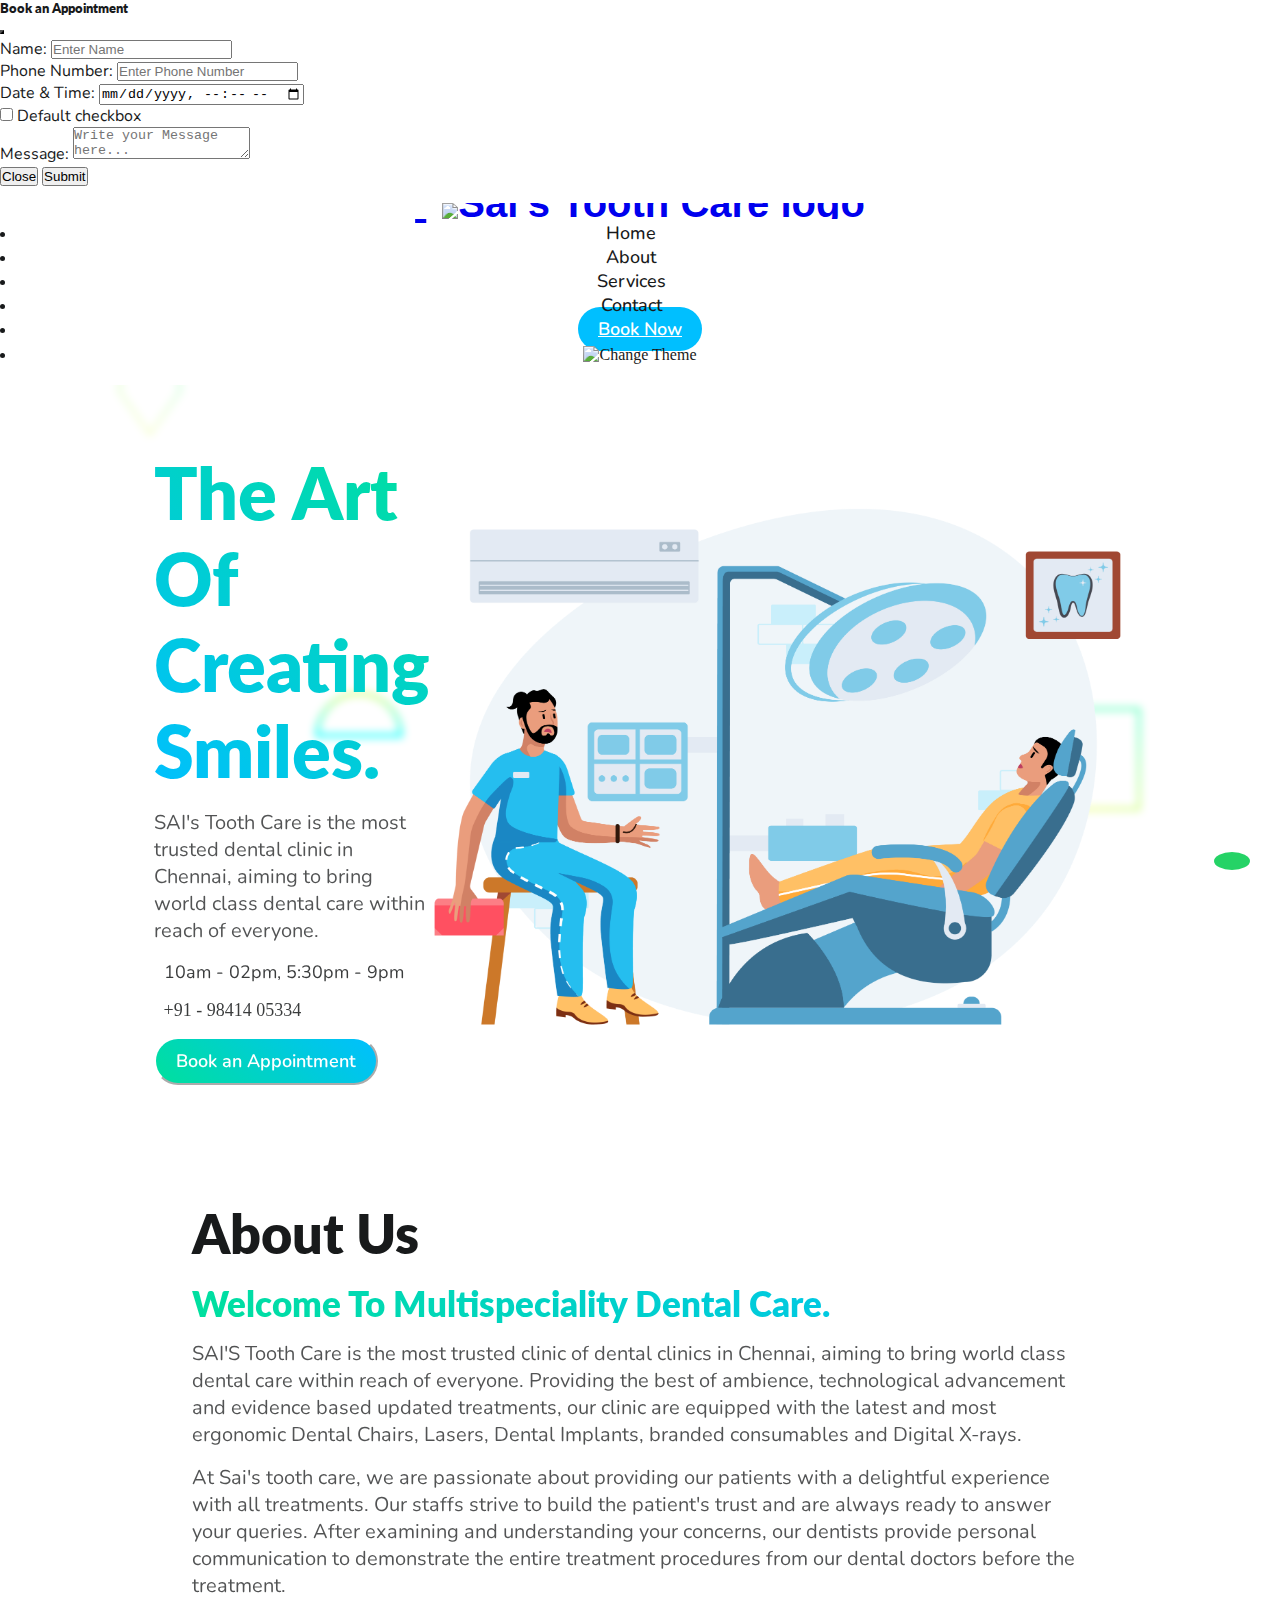
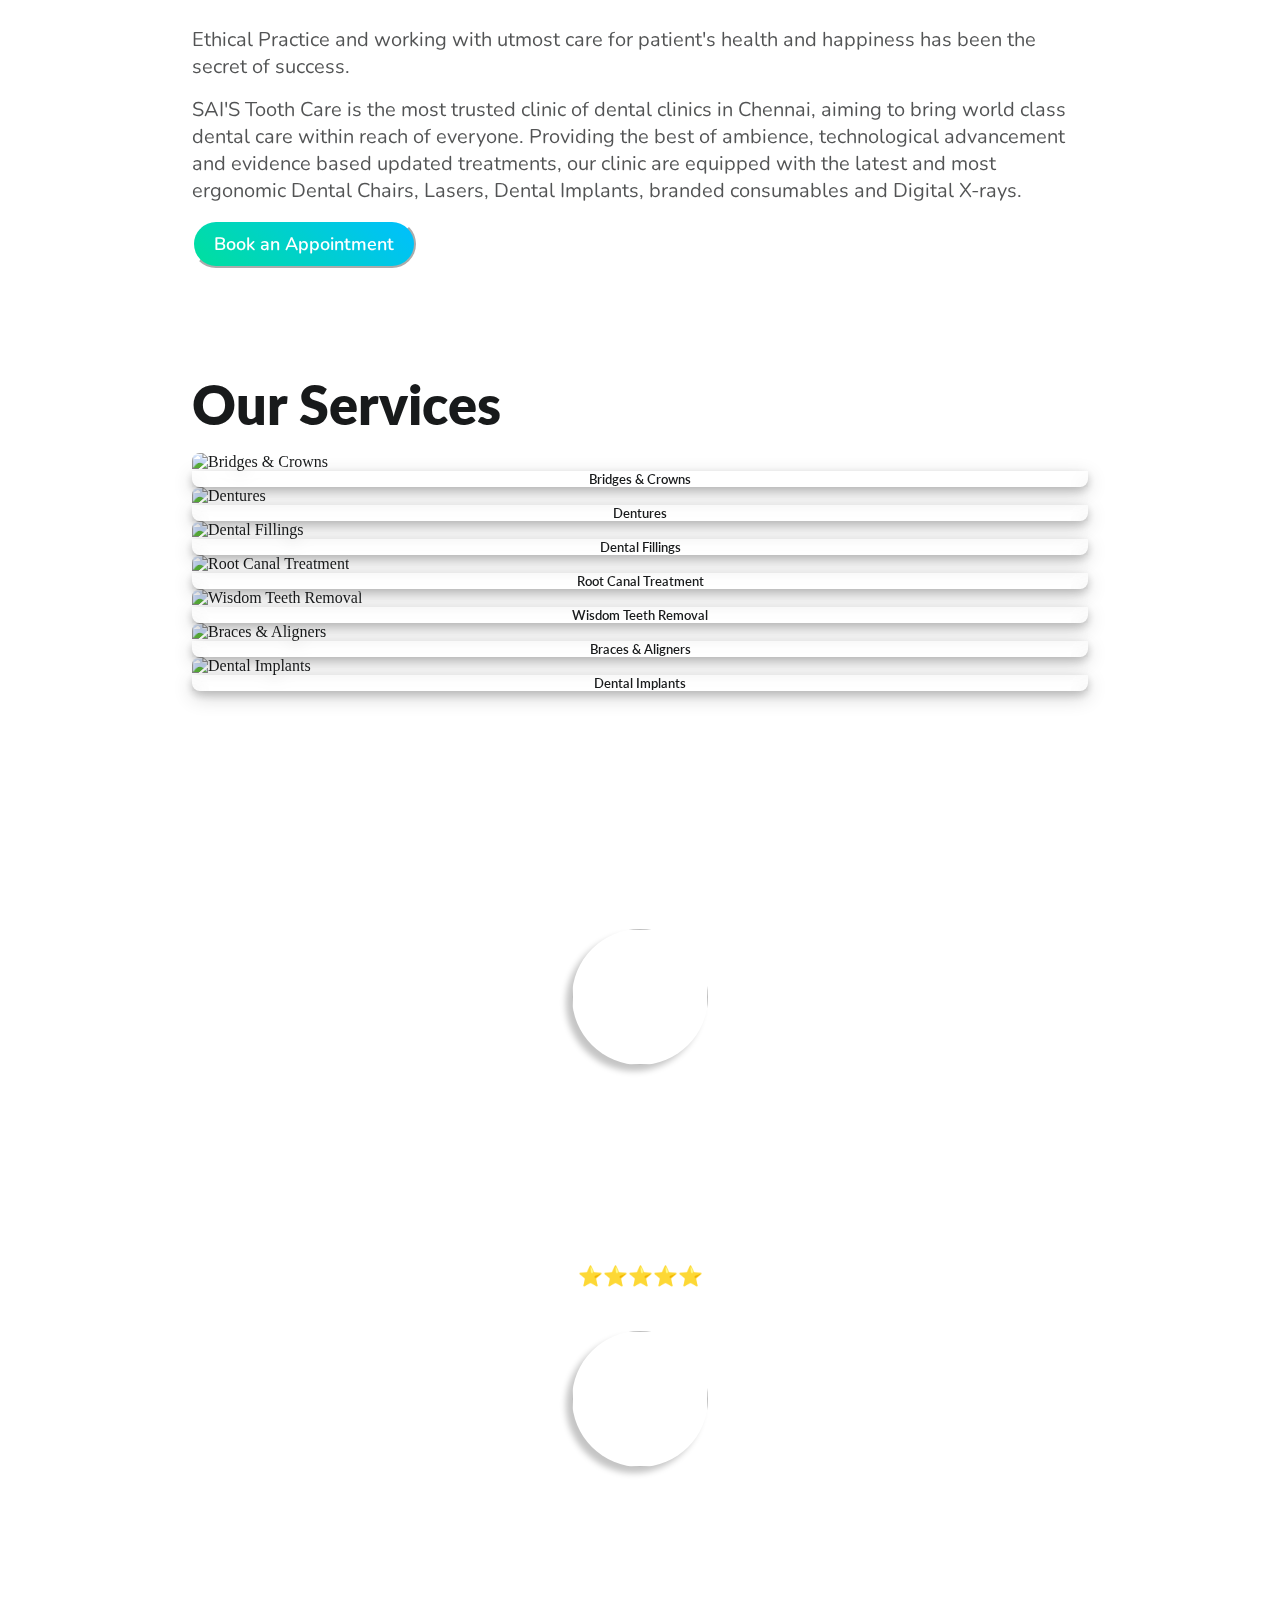
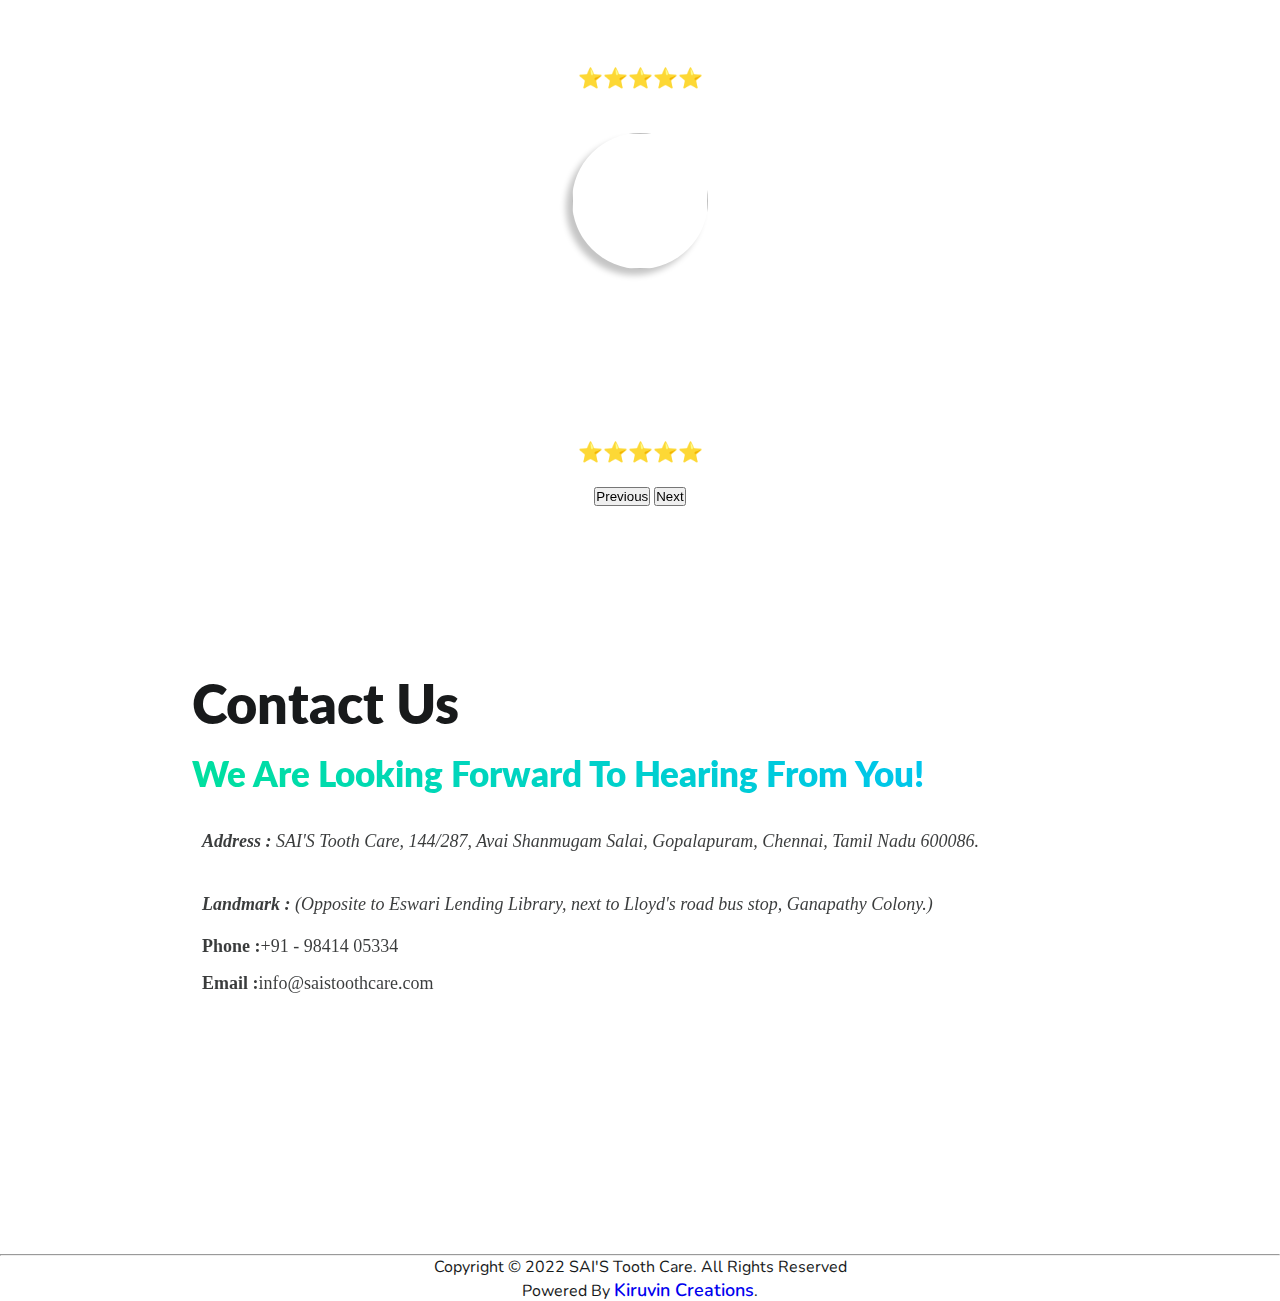
==== commit c09c7ee7: "bg added" ====
--- a/index.html
+++ b/index.html
@@ -23,7 +23,55 @@
         <lottie-player src="images/40503-gladiator-tooth.json" background="transparent" speed="1" loop autoplay>
         </lottie-player>
     </div>
-
+    <div class="modal fade" id="exampleModal" tabindex="-1" aria-labelledby="exampleModalLabel" aria-hidden="true">
+        <div class="modal-dialog">
+            <div class="modal-content">
+                <div class="modal-header">
+                    <h5 class="modal-title" id="exampleModalLabel">Book an Appointment</h5>
+                    <button type="button" class="btn-close" data-bs-dismiss="modal" aria-label="Close"></button>
+                </div>
+                <div class="modal-body">
+                    <form>
+                        <div class="mb-3">
+                            <label for="recipient-name" class="col-form-label">Name:</label>
+                            <input type="text" name="Name" class="form-control" required placeholder="Enter Name"
+                                id="recipient-name">
+                        </div>
+                        <!-- <div class="mb-3">
+                            <label for="recipient-email" class="col-form-label">Email:</label>
+                            <input type="email" class="form-control" id="recipient-name">
+                        </div> -->
+                        <div class="mb-3">
+                            <label for="recipient-tel" class="col-form-label">Phone Number:</label>
+                            <input type="tel" name="Phone" class="form-control" required
+                                placeholder="Enter Phone Number" id="recipient-name">
+                        </div>
+                        <div class="mb-3">
+                            <label for="datetime" class="col-form-label">Date & Time:</label>
+                            <input type="datetime-local" id="datetime-local" class="form-control" required
+                                placeholder="Date & Time">
+                        </div>
+
+                        <div class="form-check">
+                            <input class="form-check-input" type="checkbox" value="checkbox" id="flexCheckDefault">
+                            <label class="form-check-label" for="flexCheckDefault">
+                                Default checkbox
+                            </label>
+                        </div>
+                        <div class="mb-3">
+                            <label for="message-text" class="col-form-label">Message:</label>
+                            <textarea class="form-control" name="Message" required
+                                placeholder="Write your Message here..." id="message-text"></textarea>
+                        </div>
+                    </form>
+                </div>
+                <div class="modal-footer">
+                    <button type="button" class="btn btn-secondary" data-bs-dismiss="modal">Close</button>
+                    <button type="button" class="btn btn-primary">Submit</button>
+                </div>
+            </div>
+        </div>
+    </div>
     <div style="display:none;" id="main" class="animate-bottom main">
         <a href="http://wa.me/+918552085521" target="_blank" title="Whatsapp" class="whatsapp"><i
                 class="fab fa-whatsapp" aria-hidden="true"></i></a>
@@ -178,59 +226,7 @@
                             title="Book an Appointment" type="button">Book an Appointment</buttons>
                     </div>
 
-                    <div class="modal fade" id="exampleModal" tabindex="-1" aria-labelledby="exampleModalLabel"
-                        aria-hidden="true">
-                        <div class="modal-dialog">
-                            <div class="modal-content">
-                                <div class="modal-header">
-                                    <h5 class="modal-title" id="exampleModalLabel">Book an Appointment</h5>
-                                    <button type="button" class="btn-close" data-bs-dismiss="modal"
-                                        aria-label="Close"></button>
-                                </div>
-                                <div class="modal-body">
-                                    <form>
-                                        <div class="mb-3">
-                                            <label for="recipient-name" class="col-form-label">Name:</label>
-                                            <input type="text" name="Name" class="form-control" required
-                                                placeholder="Enter Name" id="recipient-name">
-                                        </div>
-                                        <!-- <div class="mb-3">
-                                        <label for="recipient-email" class="col-form-label">Email:</label>
-                                        <input type="email" class="form-control" id="recipient-name">
-                                    </div> -->
-                                        <div class="mb-3">
-                                            <label for="recipient-tel" class="col-form-label">Phone Number:</label>
-                                            <input type="tel" name="Phone" class="form-control" required
-                                                placeholder="Enter Phone Number" id="recipient-name">
-                                        </div>
-                                        <div class="mb-3">
-                                            <label for="datetime" class="col-form-label">Date & Time:</label>
-                                            <input type="datetime-local" id="datetime-local" class="form-control"
-                                                required placeholder="Date & Time">
-                                        </div>
-
-                                        <div class="form-check">
-                                            <input class="form-check-input" type="checkbox" value="checkbox"
-                                                id="flexCheckDefault">
-                                            <label class="form-check-label" for="flexCheckDefault">
-                                                Default checkbox
-                                            </label>
-                                        </div>
-                                        <div class="mb-3">
-                                            <label for="message-text" class="col-form-label">Message:</label>
-                                            <textarea class="form-control" name="Message" required
-                                                placeholder="Write your Message here..." id="message-text"></textarea>
-                                        </div>
-                                    </form>
-                                </div>
-                                <div class="modal-footer">
-                                    <button type="button" class="btn btn-secondary"
-                                        data-bs-dismiss="modal">Close</button>
-                                    <button type="button" class="btn btn-primary">Submit</button>
-                                </div>
-                            </div>
-                        </div>
-                    </div>
+
                 </div>
             </section>
             <!-- Services -->
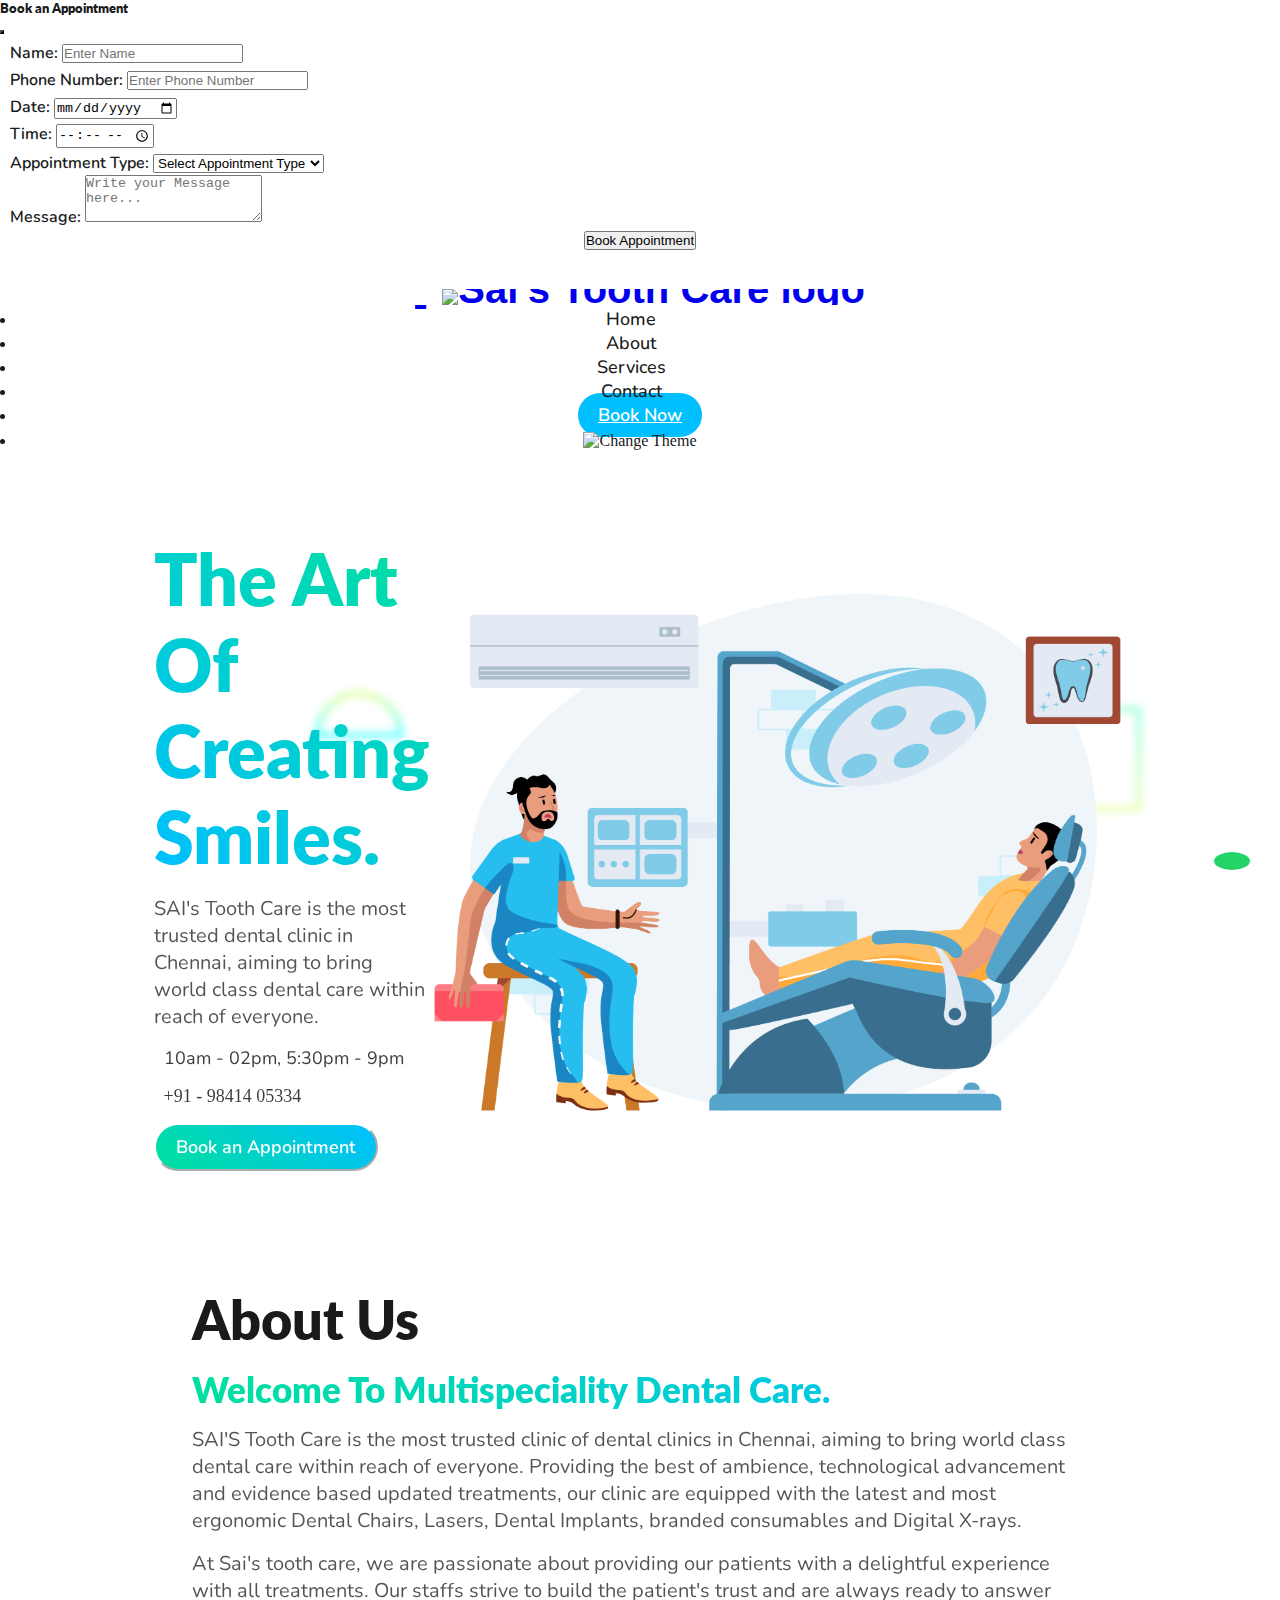
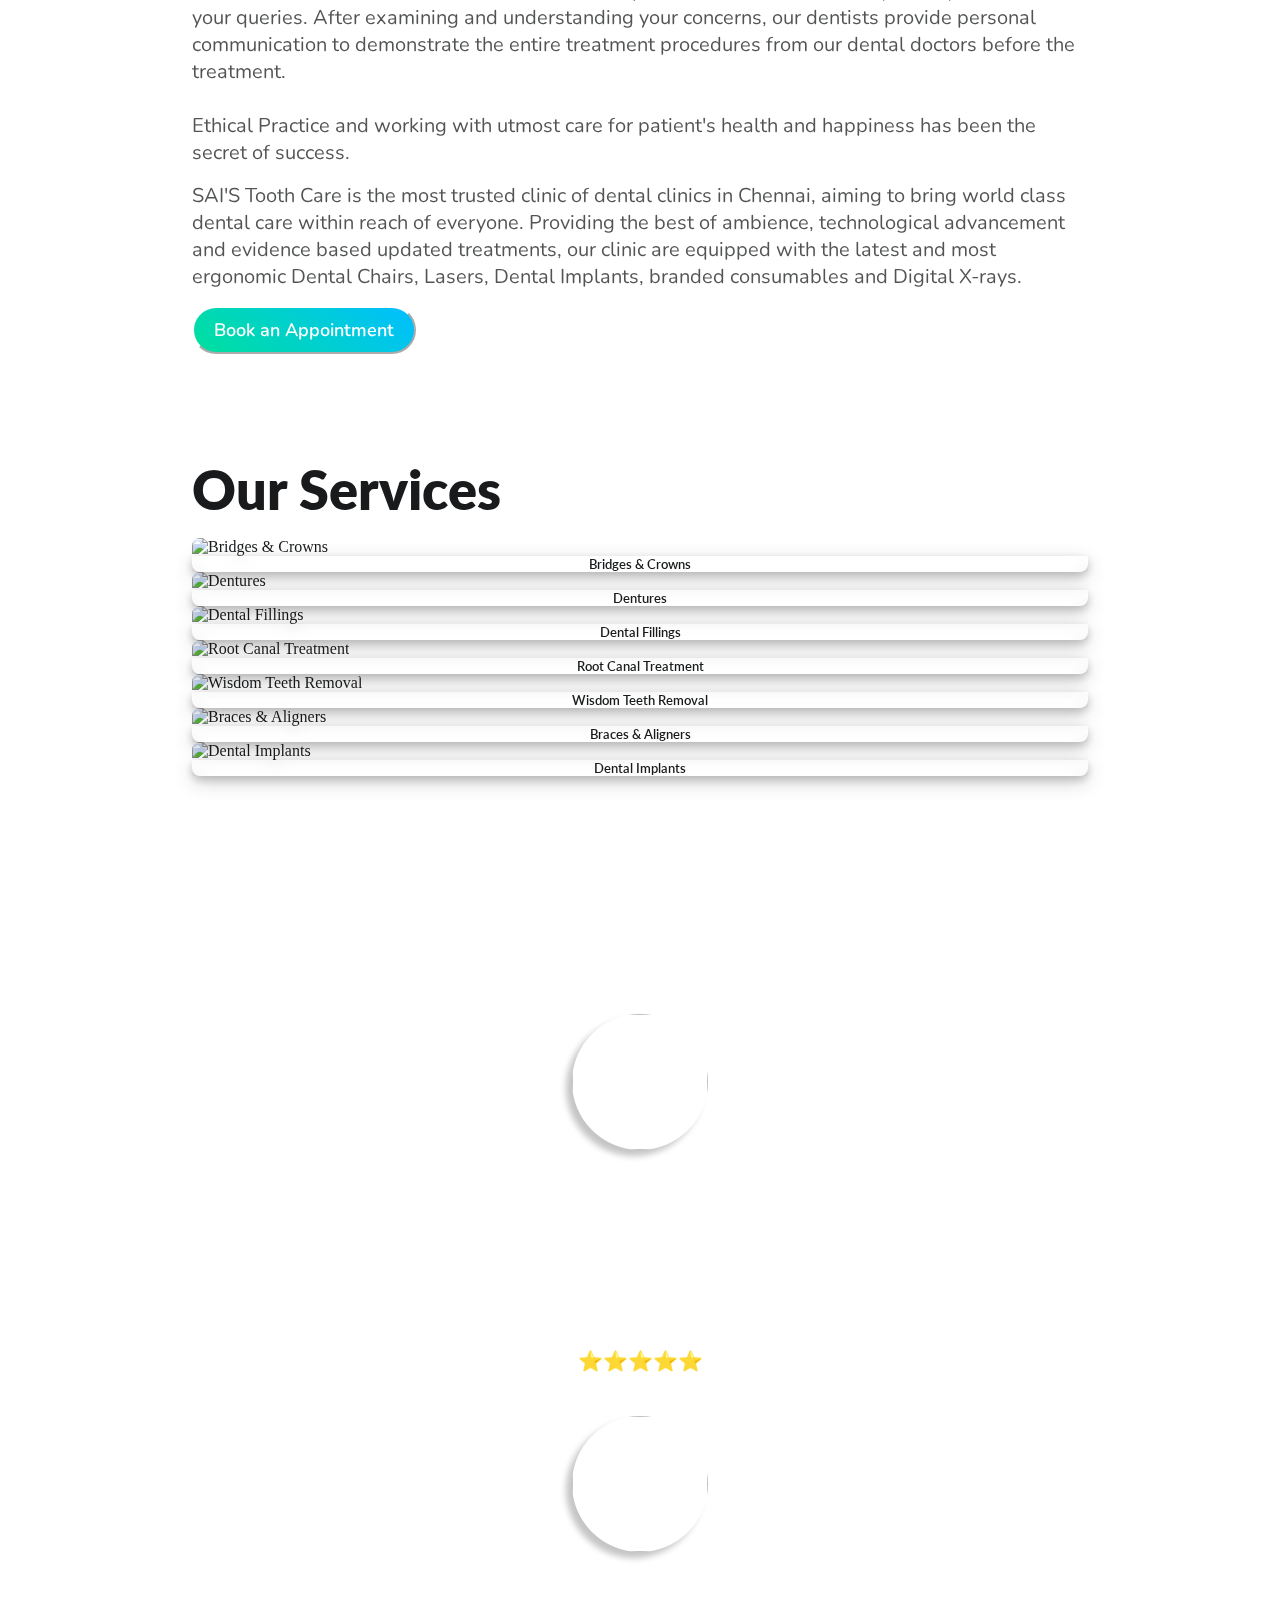
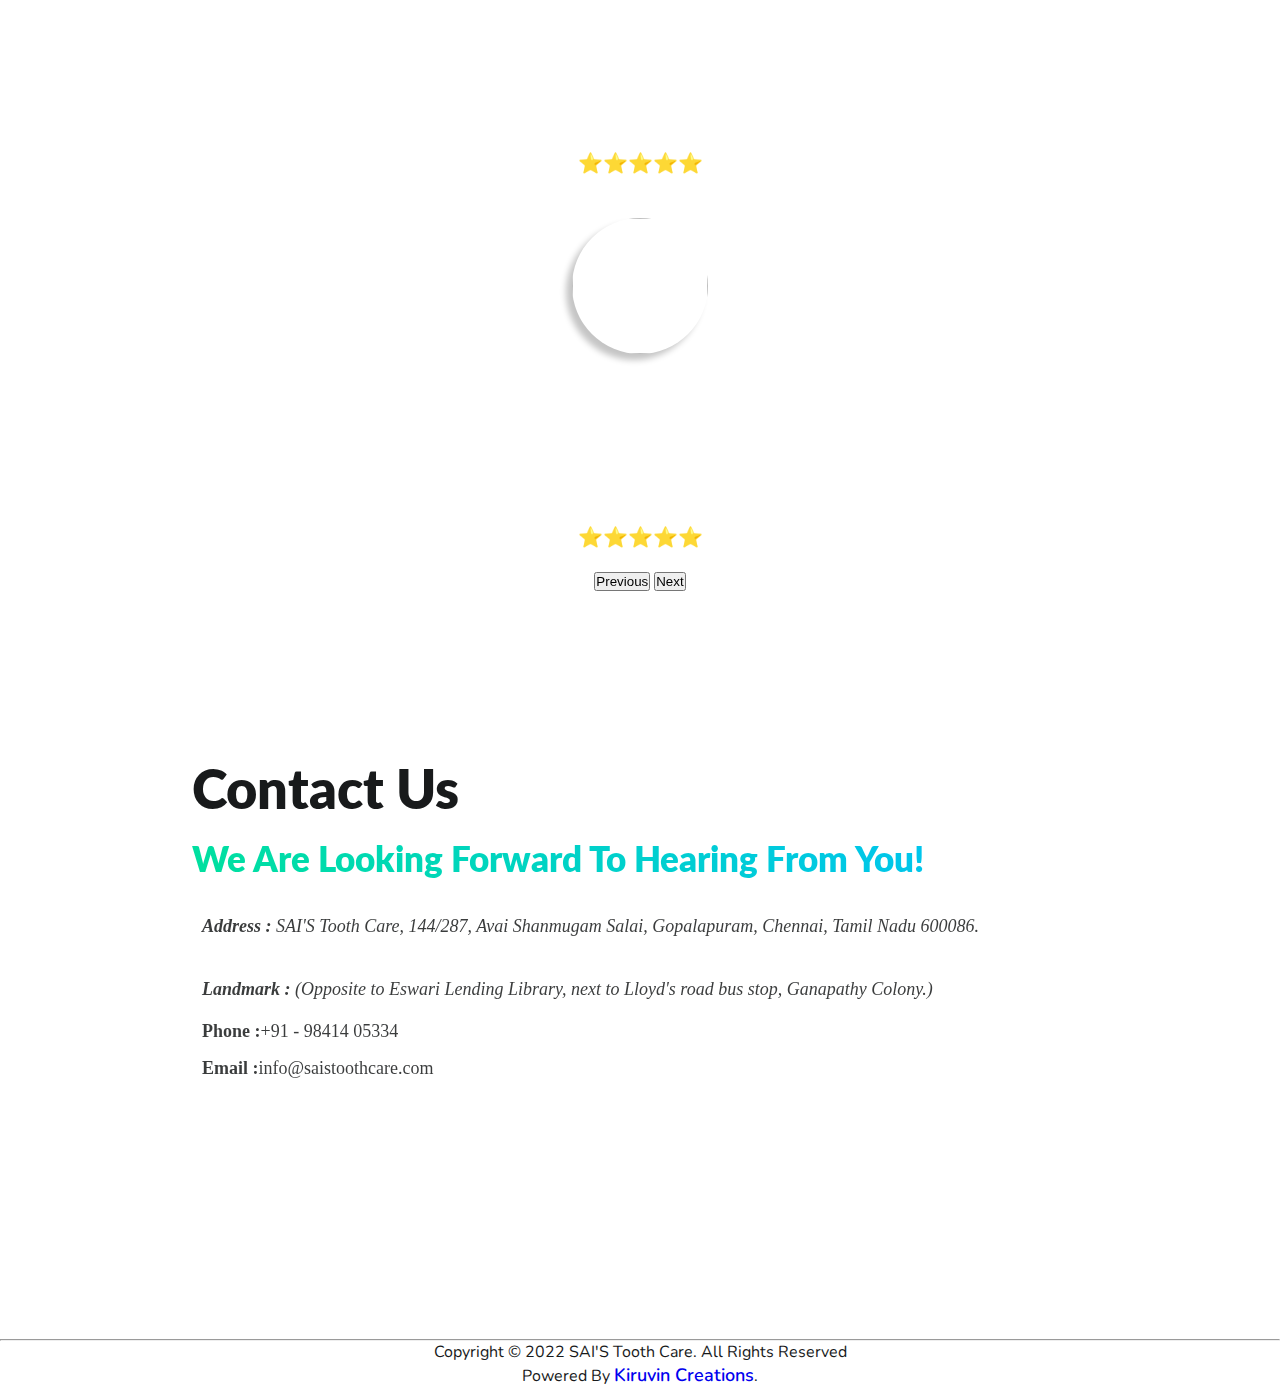
==== commit 4b450265: "forcing to https" ====
--- a/index.html
+++ b/index.html
@@ -23,6 +23,7 @@
         <lottie-player src="images/40503-gladiator-tooth.json" background="transparent" speed="1" loop autoplay>
         </lottie-player>
     </div>
+    <!-- model -->
     <div class="modal fade" id="exampleModal" tabindex="-1" aria-labelledby="exampleModalLabel" aria-hidden="true">
         <div class="modal-dialog">
             <div class="modal-content">
@@ -31,49 +32,94 @@
                     <button type="button" class="btn-close" data-bs-dismiss="modal" aria-label="Close"></button>
                 </div>
                 <div class="modal-body">
-                    <form>
-                        <div class="mb-3">
-                            <label for="recipient-name" class="col-form-label">Name:</label>
-                            <input type="text" name="Name" class="form-control" required placeholder="Enter Name"
-                                id="recipient-name">
-                        </div>
-                        <!-- <div class="mb-3">
-                            <label for="recipient-email" class="col-form-label">Email:</label>
-                            <input type="email" class="form-control" id="recipient-name">
-                        </div> -->
-                        <div class="mb-3">
-                            <label for="recipient-tel" class="col-form-label">Phone Number:</label>
-                            <input type="tel" name="Phone" class="form-control" required
-                                placeholder="Enter Phone Number" id="recipient-name">
-                        </div>
-                        <div class="mb-3">
-                            <label for="datetime" class="col-form-label">Date & Time:</label>
-                            <input type="datetime-local" id="datetime-local" class="form-control" required
-                                placeholder="Date & Time">
-                        </div>
-
-                        <div class="form-check">
-                            <input class="form-check-input" type="checkbox" value="checkbox" id="flexCheckDefault">
-                            <label class="form-check-label" for="flexCheckDefault">
-                                Default checkbox
-                            </label>
-                        </div>
-                        <div class="mb-3">
-                            <label for="message-text" class="col-form-label">Message:</label>
-                            <textarea class="form-control" name="Message" required
-                                placeholder="Write your Message here..." id="message-text"></textarea>
+                    <!-- https://script.google.com/macros/s/AKfycbw0uiHBssUyQMae4G8Z0rtKRZXLyF3GxUKpht4KOgzPgf4QBEyaS1abToTauI9GuPU/exec -->
+                    <form class="gform pure-form pure-form-stacked" method="POST" data-email="abishekmas0708@gmail.com"
+                        action="https://script.google.com/macros/s/AKfycbw0uiHBssUyQMae4G8Z0rtKRZXLyF3GxUKpht4KOgzPgf4QBEyaS1abToTauI9GuPU/exec">
+                        <div class="form-elements">
+                            <div class="mb-3">
+                                <label for="recipient-name" class="col-form-label"><i
+                                        class="fas fa-user-alt icons"></i>Name:</label>
+                                <input type="text" name="Name" class="form-control" required placeholder="Enter Name"
+                                    id="name">
+                            </div>
+                            <div class="mb-3">
+                                <label for="recipient-tel" class="col-form-label"><i class="fa fa-phone-alt icons"
+                                        aria-hidden="true"></i>Phone Number:</label>
+                                <input type="tel" name="Phone" class="form-control" required
+                                    placeholder="Enter Phone Number" id="recipient-name">
+                            </div>
+                            <div class="row mb-3">
+                                <div class=" col-6">
+                                    <label for="date" class="col-form-label"><i
+                                            class="far fa-calendar-alt icons"></i>Date:</label>
+                                    <input type="date" name="Appointment Date" id="date" class="form-control" required
+                                        placeholder="Date">
+                                </div>
+                                <div class=" col-6">
+                                    <label for="time" class="col-form-label"><i
+                                            class="far fa-clock icons"></i>Time:</label>
+                                    <input type="time" name="Appointment Time" id="time" class="form-control" required
+                                        placeholder="Time">
+                                </div>
+                            </div>
+                            <div class="form-outline mb-3 select">
+                                <label class="form-label" for="Appointment"><i
+                                        class="far fa-calendar-check icons"></i>Appointment Type: </label>
+                                <select class="form-select" name="Appointment Type" aria-label="Select Appointment Type"
+                                    required>
+                                    <option value="" selected>Select Appointment Type</option>
+                                    <option value="Bridges & Crowns">Bridges & Crowns</option>
+                                    <option value="Dentures">Dentures</option>
+                                    <option value="Dental Fillings">Dental Fillings</option>
+                                    <option value="Root Canal Treatment">Root Canal Treatment</option>
+                                    <option value="Wisdom Teeth Removal">Wisdom Teeth Removal</option>
+                                    <option value="Braces & Aligners">Braces & Aligners</option>
+                                    <option value="Dental Implants">Dental Implants</option>
+                                </select>
+                            </div>
+                            <div class="mb-3">
+                                <label for="message-text" class="col-form-label"><i
+                                        class="far fa-envelope icons"></i>Message:</label>
+                                <textarea class="form-control" name="Message" required rows="3"
+                                    placeholder="Write your Message here..." id="message-text"></textarea>
+                            </div>
+
+                            <center>
+                                <div class="form-content submit">
+                                    <input id="button" onclick="myname()" class="btn btn-success" type="submit"
+                                        value="Book Appointment">
+                                </div>
+                            </center>
+                        </div>
+                        <!-- Thankyou_message --><br>
+                        <div class="thankyou_message" style="display:none;">
+                            <center>
+                                <div class="thanks" style="padding: 0; width: 20rem;">
+                                    <lottie-player src="https://assets7.lottiefiles.com/packages/lf20_m3ixidnq.json"
+                                        background="transparent" speed="1" loop autoplay>
+                                    </lottie-player>
+                                </div>
+                            </center>
+                            <h3>Thank You, <span id="nameTxt"></span>
+                                <script>
+                                    function myname() {
+                                        var x = document.getElementById("name").value;
+                                        document.getElementById("nameTxt").innerHTML = x;
+                                    }
+                                </script>
+                                <br> Your Appointment Booked Succesfully.
+                            </h3>
+                            <br>
+                            <!-- <a href="index.html"><button class="more-btn">Submit again</button></a> -->
                         </div>
                     </form>
-                </div>
-                <div class="modal-footer">
-                    <button type="button" class="btn btn-secondary" data-bs-dismiss="modal">Close</button>
-                    <button type="button" class="btn btn-primary">Submit</button>
+
                 </div>
             </div>
         </div>
     </div>
     <div style="display:none;" id="main" class="animate-bottom main">
-        <a href="http://wa.me/+918552085521" target="_blank" title="Whatsapp" class="whatsapp"><i
+        <a href="http://wa.me/+919841405334" target="_blank" title="Whatsapp" class="whatsapp"><i
                 class="fab fa-whatsapp" aria-hidden="true"></i></a>
         <style>
             .whatsapp {
@@ -148,9 +194,10 @@
                             SAI's Tooth Care is the most trusted dental clinic in Chennai, aiming to bring world class
                             dental care within reach of everyone.
                         </p>
-                        <p title="Opening Time" class="time"><i class="far fa-clock"></i>10am - 02pm, 5:30pm - 9pm</p>
+                        <p title="Opening Time" class="time"><i class="far fa-clock bottomicon"></i>10am - 02pm, 5:30pm
+                            - 9pm</p>
                         <a title="Call SAI's tooth care" class="time" href="tel:+9198414 05334"><i
-                                class="fas fa-phone-alt"></i>+91 - 98414 05334</a>
+                                class="fas fa-phone-alt bottomicon"></i>+91 - 98414 05334</a>
                         <button class="btn btn-light top-btn" data-bs-toggle="modal" data-bs-target="#exampleModal"
                             title="Book an Appointment" type="button">Book an Appointment</buttons>
                     </div>
@@ -296,8 +343,6 @@
                     </div>
                 </div>
             </section>
-
-
             <!-- testimonial -->
             <section class="testimonial text-center">
                 <div class="container">
@@ -410,7 +455,6 @@
                         allowfullscreen="" loading="lazy" referrerpolicy="no-referrer-when-downgrade">
                     </iframe>
                 </div>
-
             </section>
             <hr>
         </main>
@@ -442,6 +486,115 @@
             document.getElementById("main").style.display = "block";
         }
     </script>
+    <script data-cfasync="false" type="text/javascript">
+        (function () {
+            function validEmail(email) {
+                var re = /^([\w-]+(?:\.[\w-]+)*)@((?:[\w-]+\.)*\w[\w-]{0,66})\.([a-z]{2,6}(?:\.[a-z]{2})?)$/i;
+                return re.test(email);
+            }
+
+            function validateHuman(honeypot) {
+                if (honeypot) {
+                    console.log("Robot Detected!");
+                    return true;
+                } else {
+                    console.log("Welcome Human!");
+                }
+            }
+
+            function getFormData(form) {
+                var elements = form.elements;
+
+                var fields = Object.keys(elements).filter(function (k) {
+                    return (elements[k].name !== "honeypot");
+                }).map(function (k) {
+                    if (elements[k].name !== undefined) {
+                        return elements[k].name;
+                    } else if (elements[k].length > 0) {
+                        return elements[k].item(0).name;
+                    }
+                }).filter(function (item, pos, self) {
+                    return self.indexOf(item) == pos && item;
+                });
+
+                var formData = {};
+                fields.forEach(function (name) {
+                    var element = elements[name];
+                    formData[name] = element.value;
+                    if (element.length) {
+                        var data = [];
+                        for (var i = 0; i < element.length; i++) {
+                            var item = element.item(i);
+                            if (item.checked || item.selected) {
+                                data.push(item.value);
+                            }
+                        }
+                        formData[name] = data.join(', ');
+                    }
+                });
+
+                // add form-specific values into the data
+                formData.formDataNameOrder = JSON.stringify(fields);
+                formData.formGoogleSheetName = form.dataset.sheet || "Sheet1"; // default sheet name
+                formData.formGoogleSendEmail = form.dataset.email || ""; // no email by default
+
+                console.log(formData);
+                return formData;
+            }
+
+            function handleFormSubmit(event) {
+                event.preventDefault();
+                var form = event.target;
+                var data = getFormData(form);
+                if (data.email && !validEmail(data.email)) {
+                    var invalidEmail = form.querySelector(".email-invalid");
+                    if (invalidEmail) {
+                        invalidEmail.style.display = "block";
+                        return false;
+                    }
+                } else {
+                    disableAllButtons(form);
+                    var url = form.action;
+                    var xhr = new XMLHttpRequest();
+                    xhr.open('POST', url);
+                    xhr.setRequestHeader("Content-Type", "application/x-www-form-urlencoded");
+                    xhr.onreadystatechange = function () {
+                        console.log(xhr.status, xhr.statusText);
+                        console.log(xhr.responseText);
+                        var formElements = form.querySelector(".form-elements")
+                        if (formElements) {
+                            formElements.style.display = "none"; // hide form
+                        }
+                        var thankYouMessage = form.querySelector(".thankyou_message");
+                        if (thankYouMessage) {
+                            thankYouMessage.style.display = "block";
+                        }
+                        return;
+                    };
+                    var encoded = Object.keys(data).map(function (k) {
+                        return encodeURIComponent(k) + "=" + encodeURIComponent(data[k]);
+                    }).join('&');
+                    xhr.send(encoded);
+                }
+            }
+
+            function loaded() {
+                console.log("Contact form submission handler loaded successfully.");
+                var forms = document.querySelectorAll("form.gform");
+                for (var i = 0; i < forms.length; i++) {
+                    forms[i].addEventListener("submit", handleFormSubmit, false);
+                }
+            };
+            document.addEventListener("DOMContentLoaded", loaded, false);
+
+            function disableAllButtons(form) {
+                var buttons = form.querySelectorAll("#button");
+                for (var i = 0; i < buttons.length; i++) {
+                    buttons[i].disabled = true;
+                }
+            }
+        })();
+    </script>
     <script src="https://cdn.jsdelivr.net/npm/bootstrap@5.2.0-beta1/dist/js/bootstrap.bundle.min.js"
         integrity="sha384-pprn3073KE6tl6bjs2QrFaJGz5/SUsLqktiwsUTF55Jfv3qYSDhgCecCxMW52nD2" crossorigin="anonymous">
     </script>
--- a/styles/index.css
+++ b/styles/index.css
@@ -273,17 +273,17 @@
     margin-bottom: 1rem !important;
 }
 
-.fa-clock,
-.fa-phone-alt {
+.c-icon,
+.bottomicon {
     color: #24c8ff !important;
     padding-right: 10px;
     font-size: 45px;
     font-weight: 700;
 }
 
-.fa-phone-alt {
+/* .fa-phone-alt {
     font-size: 40px !important;
-}
+} */
 
 .smile {
     width: 100px;
@@ -321,6 +321,17 @@
     display: flex;
     justify-content: center;
     align-items: center;
+}
+
+.icons {
+    color: #24c8ff !important;
+    font-size: 20px !important;
+    font-weight: 700;
+    margin-right: 10px;
+}
+
+label {
+    font-weight: 600 !important;
 }
 
 .modal-dialog,
--- a/styles/mobile.css
+++ b/styles/mobile.css
@@ -54,9 +54,9 @@
         font-size: 40px;
     }
 
-    .fa-phone-alt {
+    /* .fa-phone-alt {
         font-size: 35px !important;
-    }
+    } */
 
     .smile {
         width: 90px;
